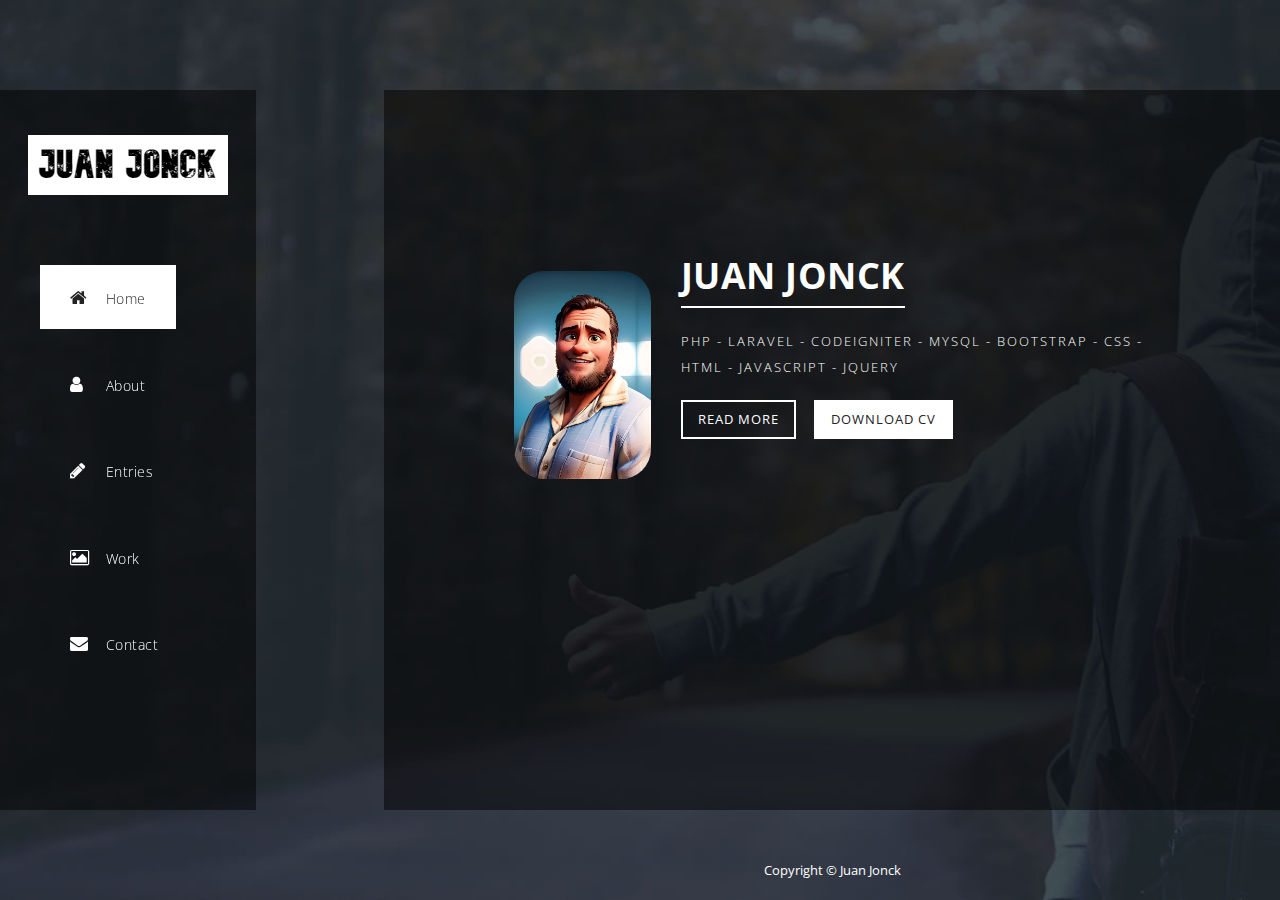
==== index.html @ e5ec285e "updated .php file to .html for the index page" ====
<!DOCTYPE html>
<html>
    <head>
        <meta charset="utf-8">
        <meta http-equiv="X-UA-Compatible" content="IE=edge,chrome=1">
        <title>Juan Jonck - Portfolio</title>
        <meta name="description" content="">
        <meta name="viewport" content="width=device-width, initial-scale=1">
        <link rel="apple-touch-icon" href="apple-touch-icon.png">

        <link rel="stylesheet" href="css/bootstrap.min.css">
        <link rel="stylesheet" href="css/bootstrap-theme.min.css">
        <link rel="stylesheet" href="css/fontAwesome.css">
        <link rel="stylesheet" href="css/light-box.css">
        <link rel="stylesheet" href="css/templatemo-main.css">
        <link href="https://fonts.googleapis.com/css?family=Open+Sans:300,400,600,700,800" rel="stylesheet">
        <script src="js/vendor/modernizr-2.8.3-respond-1.4.2.min.js"></script>
    </head>
    <body>
    
        <div class="sequence">
            <div class="seq-preloader">
                <svg width="39" height="16" viewBox="0 0 39 16" xmlns="http://www.w3.org/2000/svg" class="seq-preload-indicator"><g fill="#F96D38"><path class="seq-preload-circle seq-preload-circle-1" d="M3.999 12.012c2.209 0 3.999-1.791 3.999-3.999s-1.79-3.999-3.999-3.999-3.999 1.791-3.999 3.999 1.79 3.999 3.999 3.999z"/><path class="seq-preload-circle seq-preload-circle-2" d="M15.996 13.468c3.018 0 5.465-2.447 5.465-5.466 0-3.018-2.447-5.465-5.465-5.465-3.019 0-5.466 2.447-5.466 5.465 0 3.019 2.447 5.466 5.466 5.466z"/><path class="seq-preload-circle seq-preload-circle-3" d="M31.322 15.334c4.049 0 7.332-3.282 7.332-7.332 0-4.049-3.282-7.332-7.332-7.332s-7.332 3.283-7.332 7.332c0 4.05 3.283 7.332 7.332 7.332z"/></g></svg>
            </div>
        </div>
        <nav>
            <div class="logo">
                <img src="img/logo.png" alt="">
            </div>
            <div class="mini-logo">
                <img src="img/mini_logo.png" alt="">
            </div>
            <ul>
                <li><a href="#1"><i class="fa fa-home"></i> <em>Home</em></a></li>
                <li><a href="#2"><i class="fa fa-user"></i> <em>About</em></a></li>
                <li><a href="#3"><i class="fa fa-pencil"></i> <em>Entries</em></a></li>
                <li><a href="#4"><i class="fa fa-image"></i> <em>Work</em></a></li>
                <li><a href="#5"><i class="fa fa-envelope"></i> <em>Contact</em></a></li>
            </ul>
        </nav>
        
        <div class="slides">
            <div class="slide" id="1">
                <div class="content first-content">
                    <div class="container-fluid">
                        <div class="col-md-3">
                            <div class="author-image"><img src="img/author_image.png" alt=""></div>
                        </div>
                        <div class="col-md-9">
                            <h2>Juan Jonck</h2>
                            <p>
                                PHP - Laravel - CodeIgniter - MySQL - Bootstrap - CSS - HTML - JavaScript - jQuery
                            </p>
                            <div class="main-btn"><a href="#2">Read More</a></div>
                            <div class="cv-btn"><a href="#" target="_blank">Download CV</a></div>
                        </div>
                    </div>
                </div>
            </div>

            <div class="slide" id="2">
                <div class="content second-content">
                    <div class="container-fluid">
                        <div class="col-md-6">
                            <div class="left-content">
                                <h2>About Me</h2>
                                <p>I am a seasoned full-stack PHP developer based in the picturesque city of Cape Town, South Africa. </p>
                                <p>Proficient in PHP, with hands-on experience in Laravel and CodeIgniter frameworks, I specialize in crafting dynamic web solutions. My skill set extends to HTML, CSS, Bootstrap, and the dynamic duo of JavaScript and jQuery.</p>
                                <p>Beyond the digital realm, I find joy in various hobbies.
                                Online gaming is not just a pastime but a passion, where I immerse myself in virtual worlds.
                                Fishing provides a serene escape, allowing me to connect with nature and relish the tranquility it offers.
                                Additionally, I have a flair for culinary creativity and enjoy experimenting with diverse ingredients to whip up delicious dishes.
                                Combining technical expertise with a diverse set of interests, I am dedicated to bringing innovation and quality to every web development project.</p>
                            </div>
                        </div>
                        <div class="col-md-6">
                            <div class="right-image">
                                <img src="img/about_image.jpg" alt="">
                            </div>
                        </div>
                    </div>
                </div>
            </div>

            <div class="slide" id="3">
                <div class="content third-content">
                    <div class="container-fluid">
                        <div class="col-md-12">
                            <div class="row">
                                <div class="first-section">
                                    <div class="container-fluid">
                                        <div class="row">
                                            <div class="col-md-6">
                                                <div class="left-content">
                                                    <h2>PHP: A Time-Tested Titan in the World of Programming Languages</h2>
                                                    <p>In the ever-evolving landscape of programming languages, some stalwarts continue to stand the test of time. PHP, originally designed for web development, has consistently proven its versatility, reliability, and efficiency. Despite the emergence of new languages, PHP remains a formidable choice for developers worldwide.</p>
                                                    <div class="main-btn"><a href="#4">Continue Reading</a></div>
                                                </div>
                                            </div>
                                            <div class="col-md-6">
                                                <div class="right-image">
                                                    <img src="img/first_service.jpg" alt="first service">
                                                </div>
                                            </div>
                                        </div>
                                    </div>
                                </div>
                                <div class="second-section">
                                    <div class="container-fluid">
                                        <div class="row">
                                            <div class="col-md-6">
                                                <div class="left-image">
                                                    <img src="img/second_service.jpg" alt="second service">
                                                </div>
                                            </div>
                                            <div class="col-md-6">
                                                <div class="right-content">
                                                    <h2>The Power of Custom Web Development: Tailoring Your Digital Presence for Success</h2>
                                                    <p>In the dynamic and competitive online landscape, having a unique and engaging web presence is crucial for businesses and individuals alike. While template and theme-based solutions offer a quick start, custom web development emerges as the superior choice for those aiming for unparalleled functionality, aesthetics, and brand identity.</p>
                                                    <div class="main-btn"><a href="#4">Continue Reading</a></div>
                                                </div>
                                            </div>
                                        </div>
                                    </div>
                                </div>
                            </div>
                        </div>
                    </div>
                </div>
            </div>

            <div class="slide" id="4">
                <div class="content fourth-content">
                    <div class="container-fluid">
                        <div class="row">
                            <div class="col-md-4 col-sm-6">
                                <div class="item">
                                    <div class="thumb">
                                        <a href="img/first_big_item.jpg" data-lightbox="image-1"><div class="hover-effect">
                                            <div class="hover-content">
                                                <h2>Number One</h2>
                                                <p>Quisque sit amet lacus in diam pretium faucibus. Cras vel justo lorem.</p>
                                            </div>
                                        </div></a>
                                        <div class="image">
                                            <img src="img/first_item.jpg">
                                        </div>
                                    </div>
                                </div>
                            </div>
                            <div class="col-md-4 col-sm-6">
                                <div class="item">
                                    <div class="thumb">
                                        <a href="img/second_big_item.jpg" data-lightbox="image-1"><div class="hover-effect">
                                            <div class="hover-content">
                                                <h2>Number Two</h2>
                                                <p>Donec eget dictum tellus. Curabitur a interdum diam. Nulla vestibulum porttitor porta.</p>
                                            </div>
                                        </div></a>
                                        <div class="image">
                                            <img src="img/second_item.jpg">
                                        </div>
                                    </div>
                                </div>
                            </div>
                            <div class="col-md-4 col-sm-6">
                                <div class="item">
                                    <div class="thumb">
                                        <a href="img/third_big_item.jpg" data-lightbox="image-1"><div class="hover-effect">
                                            <div class="hover-content">
                                                <h2>Number Three</h2>
                                                <p>Cras varius dolor et augue fringilla, eu commodo sapien iaculis.</p>
                                            </div>
                                        </div></a>
                                        <div class="image">
                                            <img src="img/third_item.jpg">
                                        </div>
                                    </div>
                                </div>
                            </div>
                            <div class="col-md-4 col-sm-6">
                                <div class="item">
                                    <div class="thumb">
                                        <a href="img/fourth_big_item.jpg" data-lightbox="image-1"><div class="hover-effect">
                                            <div class="hover-content">
                                                <h2>Number Four</h2>
                                                <p>Vestibulum augue ex, finibus sit amet nisi id, maximus ultrices ipsum.</p>
                                            </div>
                                        </div></a>
                                        <div class="image">
                                            <img src="img/fourth_item.jpg">
                                        </div>
                                    </div>
                                </div>
                            </div>
                            <div class="col-md-4 col-sm-6">
                                <div class="item">
                                    <div class="thumb">
                                        <a href="img/fifth_big_item.jpg" data-lightbox="image-1"><div class="hover-effect">
                                            <div class="hover-content">
                                                <h2>Fifth Item</h2>
                                                <p>Donec commodo, ex nec rutrum venenatis, nisi nisl malesuada magna.</p>
                                            </div>
                                        </div></a>
                                        <div class="image">
                                            <img src="img/fifth_item.jpg">
                                        </div>
                                    </div>
                                </div>
                            </div>
                            <div class="col-md-4 col-sm-6">
                                <div class="item">
                                    <div class="thumb">
                                        <a href="img/sixth_big_item.jpg" data-lightbox="image-1"><div class="hover-effect">
                                            <div class="hover-content">
                                                <h2>Sixth Item</h2>
                                                <p>Maecenas dapibus neque sed nisl consectetur, id semper nisi egestas.</p>
                                            </div>
                                        </div></a>
                                        <div class="image">
                                            <img src="img/sixth_item.jpg">
                                        </div>
                                    </div>
                                </div>
                            </div>
                            <div class="col-md-4 col-sm-6">
                                <div class="item">
                                    <div class="thumb">
                                        <a href="img/seventh_big_item.jpg" data-lightbox="image-1"><div class="hover-effect">
                                            <div class="hover-content">
                                                <h2>Number Seven</h2>
                                                <p>Etiam aliquet, est id varius fringilla, eros libero pellentesque lectus.</p>
                                            </div>
                                        </div></a>
                                        <div class="image">
                                            <img src="img/seventh_item.jpg">
                                        </div>
                                    </div>
                                </div>
                            </div>
                            <div class="col-md-4 col-sm-6">
                                <div class="item">
                                    <div class="thumb">
                                        <a href="img/eight_big_item.jpg" data-lightbox="image-1"><div class="hover-effect">
                                            <div class="hover-content">
                                                <h2>Number Eight</h2>
                                                <p>Vestibulum augue ex, finibus sit amet nisi id, maximus ultrices ipsum.</p>
                                            </div>
                                        </div></a>
                                        <div class="image">
                                            <img src="img/eight_item.jpg">
                                        </div>
                                    </div>
                                </div>
                            </div>
                            <div class="col-md-4 col-sm-6">
                                <div class="item">
                                    <div class="thumb">
                                        <a href="img/ninth_big_item.jpg" data-lightbox="image-1"><div class="hover-effect">
                                            <div class="hover-content">
                                                <h2>Number Nine</h2>
                                                <p>Orci varius natoque penatibus et magnis dis parturient montes.</p>
                                            </div>
                                        </div></a>
                                        <div class="image">
                                            <img src="img/ninth_item.jpg">
                                        </div>
                                    </div>
                                </div>
                            </div>
                            <div class="col-md-4 col-sm-6">
                                <div class="item">
                                    <div class="thumb">
                                        <a href="img/fifth_big_item.jpg" data-lightbox="image-1"><div class="hover-effect">
                                            <div class="hover-content">
                                                <h2>Number Ten</h2>
                                                <p>Vestibulum augue ex, finibus sit amet nisi id, maximus ultrices ipsum.</p>
                                            </div>
                                        </div></a>
                                        <div class="image">
                                            <img src="img/fifth_item.jpg">
                                        </div>
                                    </div>
                                </div>
                            </div>
                            <div class="col-md-4 col-sm-6">
                                <div class="item">
                                    <div class="thumb">
                                        <a href="img/first_big_item.jpg" data-lightbox="image-1"><div class="hover-effect">
                                            <div class="hover-content">
                                                <h2>Eleventh Item</h2>
                                                <p>Cras varius dolor et augue fringilla, eu commodo sapien iaculis.</p>
                                            </div>
                                        </div></a>
                                        <div class="image">
                                            <img src="img/first_item.jpg">
                                        </div>
                                    </div>
                                </div>
                            </div>
                            <div class="col-md-4 col-sm-6">
                                <div class="item">
                                    <div class="thumb">
                                        <a href="img/second_big_item.jpg" data-lightbox="image-1"><div class="hover-effect">
                                            <div class="hover-content">
                                                <h2>Twelvth Item</h2>
                                                <p>Etiam tincidunt magna ex, sit amet lobortis felis bibendum id.</p>
                                            </div>
                                        </div></a>
                                        <div class="image">
                                            <img src="img/second_item.jpg">
                                        </div>
                                    </div>
                                </div>
                            </div>
                        </div>
                    </div>
                </div>
            </div>

            <div class="slide" id="5">
                <div class="content fifth-content">
                    <div class="container-fluid">
                        <div class="col-md-12">
                            <form id="contact" action="" method="post">
                                <div class="row">
                                    <div class="col-md-12">
                                        <fieldset>
                                        <input name="name" type="text" class="form-control" id="name" placeholder="Your name..." required="">
                                        </fieldset>
                                    </div>
                                    <div class="col-md-12">
                                        <fieldset>
                                        <input name="email" type="email" class="form-control" id="email" placeholder="Your email..." required="">
                                        </fieldset>
                                    </div>
                                        <div class="col-md-12">
                                        <fieldset>
                                        <input name="subject" type="text" class="form-control" id="subject" placeholder="Subject..." required="">
                                        </fieldset>
                                    </div>
                                    <div class="col-md-12">
                                        <fieldset>
                                        <textarea name="message" rows="6" class="form-control" id="message" placeholder="Your message..." required=""></textarea>
                                        </fieldset>
                                    </div>
                                    <div class="col-md-12">
                                        <fieldset>
                                        <button type="submit" id="form-submit" class="btn">Send Now</button>
                                        </fieldset>
                                    </div>
                                </div>
                            </form>
                        </div>
                    </div>
                </div>
            </div>
        </div>

        <div class="footer">
            <div class="content">
                <p>Copyright &copy; <?php echo date('Y'); ?> Juan Jonck</p>
            </div>
        </div>

    
        <script src="//ajax.googleapis.com/ajax/libs/jquery/1.11.2/jquery.min.js"></script>
        <script>window.jQuery || document.write('<script src="js/vendor/jquery-1.11.2.min.js"><\/script>')</script>

        <script src="js/vendor/bootstrap.min.js"></script>
        
        <script src="js/datepicker.js"></script>
        <script src="js/plugins.js"></script>
        <script src="js/main.js"></script>

        <script src="http://ajax.googleapis.com/ajax/libs/jquery/1.10.2/jquery.min.js" type="text/javascript"></script>
        <script type="text/javascript">
            $(document).ready(function() {
                // navigation click actions 
                $('.scroll-link').on('click', function(event){
                    event.preventDefault();
                    var sectionID = $(this).attr("data-id");
                    scrollToID('#' + sectionID, 750);
                });
                // scroll to top action
                $('.scroll-top').on('click', function(event) {
                    event.preventDefault();
                    $('html, body').animate({scrollTop:0}, 'slow');         
                });
                // mobile nav toggle
                $('#nav-toggle').on('click', function (event) {
                    event.preventDefault();
                    $('#main-nav').toggleClass("open");
                });
            });
            // scroll function
            function scrollToID(id, speed){
                var offSet = 0;
                var targetOffset = $(id).offset().top - offSet;
                var mainNav = $('#main-nav');
                $('html,body').animate({scrollTop:targetOffset}, speed);
                if (mainNav.hasClass("open")) {
                    mainNav.css("height", "1px").removeClass("in").addClass("collapse");
                    mainNav.removeClass("open");
                }
            }
            if (typeof console === "undefined") {
                console = {
                    log: function() { }
                };
            }
        </script>
    </body>
</html>
---- css/light-box.css ----
/* LIGHT BOX */

body:after {
  content: url(../img/close.png) url(../img/loading.gif) url(../img/prev.png) url(../img/next.png);
  display: none;
}

body.lb-disable-scrolling {
  overflow: hidden;
}

.lightboxOverlay {
  position: absolute;
  top: 0;
  left: 0;
  z-index: 99999;
  background-color: black;
  filter: progid:DXImageTransform.Microsoft.Alpha(Opacity=80);
  opacity: 0.8;
  display: none;
}

.lightbox {
  position: absolute;
  margin-top: 0%;
  left: 0;
  width: 100%;
  z-index: 100000;
  text-align: center;
  line-height: 0;
  font-weight: normal;
}

.lightbox .lb-image {
  display: block;
  height: auto;
  max-width: inherit;
  max-height: none;
  border-radius: 5px;

  /* Image border */
  border: 10px solid white;
}

.lightbox a img {
  border: none;
}

.lb-outerContainer {
  position: relative;
  *zoom: 1;
  width: 250px;
  height: 250px;
  margin: 0 auto;
  border-radius: 4px;

  /* Background color behind image.
     This is visible during transitions. */
  background-color: white;
}

.lb-outerContainer:after {
  content: "";
  display: table;
  clear: both;
}

.lb-loader {
  position: absolute;
  top: 43%;
  left: 0;
  height: 25%;
  width: 100%;
  text-align: center;
  line-height: 0;
}

.lb-cancel {
  display: block;
  width: 32px;
  height: 32px;
  margin: 0 auto;
  background: url(../img/loading.gif) no-repeat;
}

.lb-nav {
  position: absolute;
  top: 0;
  left: 0;
  height: 100%;
  width: 100%;
  z-index: 10;
}

.lb-container > .nav {
  left: 0;
}

.lb-nav a {
  outline: none;
  background-image: url('[data-uri]');
}

.lb-prev, .lb-next {
  height: 100%;
  cursor: pointer;
  display: block;
}

.lb-nav a.lb-prev {
  width: 34%;
  left: 0;
  float: left;
  background: url(../img/prev.png) left 48% no-repeat;
  filter: progid:DXImageTransform.Microsoft.Alpha(Opacity=0);
  opacity: 0;
  -webkit-transition: opacity 0.6s;
  -moz-transition: opacity 0.6s;
  -o-transition: opacity 0.6s;
  transition: opacity 0.6s;
}

.lb-nav a.lb-prev:hover {
  filter: progid:DXImageTransform.Microsoft.Alpha(Opacity=100);
  opacity: 1;
}

.lb-nav a.lb-next {
  width: 64%;
  right: 0;
  float: right;
  background: url(../img/next.png) right 48% no-repeat;
  filter: progid:DXImageTransform.Microsoft.Alpha(Opacity=0);
  opacity: 0;
  -webkit-transition: opacity 0.6s;
  -moz-transition: opacity 0.6s;
  -o-transition: opacity 0.6s;
  transition: opacity 0.6s;
}

.lb-nav a.lb-next:hover {
  filter: progid:DXImageTransform.Microsoft.Alpha(Opacity=100);
  opacity: 1;
}

.lb-dataContainer {
  margin: 0 auto;
  padding-top: 5px;
  *zoom: 1;
  width: 100%;
  -moz-border-radius-bottomleft: 4px;
  -webkit-border-bottom-left-radius: 4px;
  border-bottom-left-radius: 4px;
  -moz-border-radius-bottomright: 4px;
  -webkit-border-bottom-right-radius: 4px;
  border-bottom-right-radius: 4px;
}

.lb-dataContainer:after {
  content: "";
  display: table;
  clear: both;
}

.lb-data {
  padding: 0 4px;
  color: #ccc;
}

.lb-data .lb-details {
  width: 85%;
  float: left;
  text-align: left;
  line-height: 1.1em;
}

.lb-data .lb-caption {
  font-size: 13px;
  font-weight: bold;
  line-height: 1em;
}

.lb-data .lb-caption a {
  color: #4ae;
}

.lb-data .lb-number {
  margin-top: 15px;
  display: block;
  clear: left;
  padding-bottom: 1em;
  font-size: 13px;
  color: #999999;
}

.lb-data .lb-close {
  display: block;
  float: right;
  width: 30px;
  height: 30px;
  background: url(../img/close.png) top right no-repeat;
  text-align: right;
  outline: none;
  filter: progid:DXImageTransform.Microsoft.Alpha(Opacity=70);
  opacity: 0.7;
  -webkit-transition: opacity 0.2s;
  -moz-transition: opacity 0.2s;
  -o-transition: opacity 0.2s;
  transition: opacity 0.2s;
}

.lb-data .lb-close:hover {
  cursor: pointer;
  filter: progid:DXImageTransform.Microsoft.Alpha(Opacity=100);
  opacity: 1;
}
---- css/templatemo-main.css ----
/* 

Moonlight Template 

http://www.templatemo.com/tm-512-moonlight

*/

@keyframes seq-preloader {
  50% {
    opacity: 1;
  }
  
  100% {
    opacity: 0;
  }
}

.seq-preloader {
  background: white;
  visibility: visible;
  opacity: 1;
  position: absolute;
  z-index: 9999;
  height: 100%;
  width: 100%;
  top: 0;
  left: 0;
  right: 0;
  bottom: 0;
}

.seq-preloader.seq-preloaded {
  opacity: 0;
  visibility: hidden;
  transition: visibility 0s .5s, opacity .5s;
}

.seq-preload-indicator {
  overflow: visible;
  position: relative;
  top: 50%;
  left: 50%;
  transform: translate(-50%, -50%);
}

.seq-preload-circle {
  display: inline-block;
  height: 12px;
  width: 12px;
  fill: #7a7a7a;
  opacity: 0;
  animation: seq-preloader 1.25s infinite;
}

.seq-preload-circle-2 {
  animation-delay: .15s;
}

.seq-preload-circle-3 {
  animation-delay: .3s;
}

.seq-preload-indicator-fallback {
  width: 42px;
  overflow: visible;
}

.seq-preload-indicator-fallback .seq-preload-circle {
  width: 8px;
  height:8px;
  background-color: #f4f4f4;
  border-radius: 100%;
  opacity: 1;
  display: inline-block;
  vertical-align: middle;
}

.seq-preload-indicator-fallback .seq-preload-circle-2 {
  margin-left: 3px;
  margin-right: 3px;
  width: 12px;
  height: 12px;
}

.seq-preload-indicator-fallback .seq-preload-circle-3 {
  width: 16px;
  height: 16px;
}


/* MAIN CSS */

@-webkit-keyframes fill {
  0% {
    width: 0%;
    height: 1px;
  }
  50% {
    width: 100%;
    height: 1px;
  }
  100% {
    width: 100%;
    height: 100%;
    background: #fff;
  }
}
@keyframes fill {
  0% {
    width: 0%;
    height: 1px;
  }
  50% {
    width: 100%;
    height: 1px;
  }
  100% {
    width: 100%;
    height: 100%;
    background: #fff;
  }
}
@-webkit-keyframes fillColour {
  0% {
    color: #fff;
  }
  50% {
    color: #fff;
  }
  100% {
    color: #333;
  }
}
@keyframes fillColour {
  0% {
    color: #fff;
  }
  50% {
    color: #fff;
  }
  100% {
    color: #333;
  }
}
* {
  margin: 0;
  padding: 0;
  -webkit-box-sizing: border-box;
  box-sizing: border-box;
  font-family: "Open Sans", sans-serif;
}

html {
	overflow: hidden;
}

body {
  overflow: hidden;
  font-size: 100%;
}

nav {
	top: 10vh;
	bottom: 10vh;
  	text-align: center;
  	background: rgba(0, 0, 0, 0.5);
  	position: fixed;
  	z-index: 100;
  	height: 80vh;
  	left: 0;
  	width: 20%;
  	font-weight: 300;
  	font-size: 1rem;
}

nav em {
	font-style: normal;
	margin-left: 5px;
	font-size: 14px;
}

nav ul li i {
	width: 25px;
}

nav ul li a {
	font-size: 18px;
}

nav .mini-logo {
	display: none;
}

nav .logo {
	margin-top: 45px;
	padding: 0px 20px;
}

nav .logo img {
	max-width: 100%;
	overflow-y: hidden;
}

nav ul {
	margin-top: 60px;
  	text-align: left;
  	margin-left: 40px;
  	list-style-type: none;
  	height: 48vh;
  	display: -webkit-box;
  	display: -ms-flexbox;
  	display: flex;
  	-webkit-box-orient: vertical;
  	-webkit-box-direction: normal;
    -ms-flex-direction: column;
    flex-direction: column;
  	-ms-flex-pack: distribute;
    justify-content: space-around;
}
nav ul li {
	margin: 25px 0px;
}
nav a, nav a:visited, nav a:active {
  color: #fff;
}
nav a {
	text-decoration: none!important;
	font-size: 14px;
	letter-spacing: 0.5px;
  	-webkit-transition: color 2s, background 1s;
  	transition: color 2s, background 1s;
  	padding: 20px 30px;
  	position: relative;
  	z-index: 0;
}
nav a.active {
  background-color: #fff;
  color: #232323;
}
nav a::before {
  content: "";
  position: absolute;
  height: 0%;
  width: 0%;
  bottom: 0;
  left: 0;
  opacity: 1;
  z-index: -1;
}
nav a:hover {
	text-decoration: none;
  -webkit-animation: fillColour 0.7s forwards ease-in-out;
          animation: fillColour 0.7s forwards ease-in-out;
}
nav a:hover::before {
  -webkit-animation: fill 0.7s forwards ease-in-out;
          animation: fill 0.7s forwards ease-in-out;
  opacity: 1;
}

.slides {
  width: 500vw;
  height: 100vh;
  -webkit-transition: -webkit-transform 0.8s ease;
  transition: -webkit-transform 0.8s ease;
  transition: transform 0.8s ease;
  transition: transform 0.8s ease, -webkit-transform 0.8s ease;
}
.slides .slide {
  height: 100vh;
  width: 100vw;
  float: left;
  text-align: center;
  background-size: cover;
}
.slides .slide .content {
  overflow-y: scroll;
  position: relative;
  width: 70%;
  height: 80%;
  left: 30%;
  top: 10%;
  bottom: 10%;
  background: rgba(0, 0, 0, 0.5);
}
.content::-webkit-scrollbar {
  width: 5px;
  height: 8px;
  background-color: rgba(0, 0, 0, 0.5);
}
/* Add a thumb */
.content::-webkit-scrollbar-thumb {
    background: rgba(250, 250, 250, 0.5);
}

.slides .slide:nth-child(1) {
  background-image: url(../img/first_bg.jpg);
}
.slides .slide:nth-child(2) {
  background-image: url(../img/second_bg.jpg);
}
.slides .slide:nth-child(3) {
  background-image: url(../img/third_bg.jpg);
}
.slides .slide:nth-child(4) {
  background-image: url(../img/fourth_bg.jpg);
 }
.slides .slide:nth-child(5) {
  background-image: url(../img/fifth_bg.jpg);
}
.slides .slide img {
  width: 100%;
}


.main-btn a:hover {
	background-color: #fff;
	color: #232323!important;
}


.first-content {
	padding: 100px;
	text-align: left;
	padding-top: 13%;
}

.first-content .author-image img {
	margin-top: 15px;
	border-radius: 30px;
	max-width: 100%;
	overflow: hidden;
	float: left;
	margin-right: 35px;
}

.first-content h2 {
	font-size: 36px;
	text-transform: uppercase;
	font-weight: 700;
	color: #fff;
	letter-spacing: 0.5px;
	border-bottom: 2px solid #fff;
	display: inline-block;
	padding-bottom: 10px;
	margin-bottom: 20px;
	margin-top: 0px;
}

.first-content p {
	color: #fff;
	font-size: 13px;
	text-transform: uppercase;
	font-weight: 300;
	letter-spacing: 2px;
	line-height: 26px;
	margin-bottom: 20px;
}

.first-content em {
	font-style: normal;
	font-weight: 600;
}

.first-content .main-btn {
	display: inline-block;
	margin-right: 15px;
}

.first-content .main-btn a {
	display: inline-block;
	border: 2px solid #fff;
	padding: 8px 15px;
	font-size: 13px;
	text-transform: uppercase;
	letter-spacing: 1px;
	color: #fff;
	text-decoration: none;
	transition: all 0.5s;
	transition: all 0.5s;
}

.first-content .cv-btn {
	display: inline-block;
}

.first-content .cv-btn a {
	display: inline-block;
	background-color: #fff;
	border: 2px solid #fff;
	padding: 8px 15px;
	font-size: 13px;
	text-transform: uppercase;
	letter-spacing: 1px;
	color: #232323;
	text-decoration: none;
	transition: all 0.5s;
}

.first-content .cv-btn a:hover {
	color: #fff;
	background-color: transparent;
}


.second-content .container-fluid {
	padding-right: 0px;
	padding-left: 0px;
}

.second-content .container-fluid .col-md-6 {
	padding-right: 0px;
	padding-left: 0px;
}

.second-content .right-image img {
	max-width: 100%;
	min-width: 100%;
	overflow: hidden;
	float: right;
}

.second-content .left-content {
	padding: 60px;
	text-align: left;
}

.second-content h2 {
	font-size: 36px;
	text-transform: uppercase;
	font-weight: 700;
	color: #fff;
	letter-spacing: 0.5px;
	border-bottom: 2px solid #fff;
	display: inline-block;
	padding-bottom: 10px;
	margin-bottom: 20px;
	margin-top: 0px;
}

.second-content p {
	font-size: 13px;
	color: #fff;
	letter-spacing: 0.5px;
	font-weight: 300;
	line-height: 24px;
	margin-bottom: 30px;
}

.second-content a {
	color: #fff;
	text-decoration: underline;
}

.second-content .main-btn a {
	display: inline-block;
	border: 2px solid #fff;
	padding: 8px 15px;
	font-size: 13px;
	text-transform: uppercase;
	letter-spacing: 1px;
	color: #fff;
	text-decoration: none;
	transition: all 0.5s;
}


.third-content {
	text-align: left;
	padding: 30px;
}

.third-content .container-fluid {
	padding-right: 7.5px;
	padding-left: 7.5px;
}

.third-content .first-section .left-content {
	margin-right: 15px;
	margin-top: 12px;
}

.third-content .first-section .right-image {
	margin-left: 15px;
}

.third-content .second-section {
	margin-top: 30px;
}

.third-content .second-section .right-content {
	margin-left: 15px;
	margin-top: 12px;
}

.third-content .second-section .left-image {
	margin-right: 15px;
}

.third-content h2 {
	font-size: 24px;
	text-transform: uppercase;
	font-weight: 700;
	color: #fff;
	letter-spacing: 0.5px;
	border-bottom: 2px solid #fff;
	display: inline-block;
	padding-bottom: 10px;
	margin-bottom: 20px;
	margin-top: 0px;
}

.third-content p {
	font-size: 13px;
	color: #fff;
	letter-spacing: 0.5px;
	font-weight: 300;
	line-height: 24px;
	margin-bottom: 20px;
}

.third-content .main-btn a {
	display: inline-block;
	border: 2px solid #fff;
	padding: 8px 15px;
	font-size: 13px;
	text-transform: uppercase;
	letter-spacing: 1px;
	color: #fff;
	text-decoration: none;
	transition: all 0.5s;
}

.third-content .col-md-6 {
	margin: 0px;
	padding: 0px;
}


.fourth-content {
	padding: 5px;
}

.fourth-content .container-fluid {
	padding-right: 15px;
	padding-left: 15px;
}

.fourth-content .container-fluid .col-md-4 {
	padding-right: 0px;
	padding-left: 0px;
}

.fourth-content .item {
	margin: 10px;
}

.fourth-content .item img {
	max-width: 100%;
	overflow: hidden;
}

.fourth-content .item .thumb {
	position: relative;
}

.fourth-content .item .hover-effect {
	text-align: left;
	position: absolute;
	color: #fff;
	background-color: rgba(0,0,0,0.95);
	bottom: 0;
	top: 0;
	left: 0;
	right: 0;
	opacity: 0;
	visibility: hidden;
	transition: all 0.8s;
}

.fourth-content .item:hover .hover-effect {
	opacity: 1;
	visibility: visible;
}

.fourth-content .item .hover-effect .hover-content {
	transform: translateY(-50%);
    position: absolute;
    text-align: left;
    width: 100%;
    top: 50%;
    left: 0;
    padding: 30px;
}

.fourth-content .item .hover-effect h2 {
	font-size: 18px;
	text-transform: uppercase;
	font-weight: 700;
	color: #fff;
	letter-spacing: 0.5px;
	border-bottom: 1px solid #fff;
	display: inline-block;
	padding-bottom: 10px;
	margin-bottom: 10px;
	margin-top: 0px;
}

.fourth-content .item .hover-effect p {
	font-size: 13px;
	text-transform: uppercase;
	letter-spacing: 0.5px;
	line-height: 22px;
	padding-bottom: 0px;
	margin-bottom: 0px;
}



.fifth-content .container-fluid {
	padding-left: 0px;
	padding-right: 0px;
}

.fifth-content .container-fluid .col-md-6 {
	padding-left: 0px;
	padding-right: 0px;
}

.fifth-content #map {
	padding: 50px 0px 50px 50px;
}

.fifth-content #contact {
	padding: 50px 50px 50px 50px;
}

.fifth-content input {
  border-radius: 0px;
  padding-left: 15px;
  font-size: 13px;
  font-weight: 300;
  color: #fff;
  background-color: rgba(250, 250, 250, 0.15);
  outline: none;
  border: none;
  box-shadow: none;
  line-height: 40px;
  height: 40px;
  width: 100%;
  margin-bottom: 25px;
}

.fifth-content textarea {
  border-radius: 0px;
  padding-left: 15px;
  padding-top: 10px;
  font-size: 13px;
  font-weight: 300;
  color: #fff;
  background-color: rgba(250, 250, 250, 0.15);
  outline: none;
  border: none;
  box-shadow: none;
  height: 165px;
  max-height: 220px;
  width: 100%;
  max-width: 100%;
  margin-bottom: 25px;
}

.fifth-content button {
	max-width: 100%;
	width: 100%;
    display: inline-block;
	border: 2px solid #fff;
	padding: 8px 15px;
	font-size: 13px;
	text-transform: uppercase;
	letter-spacing: 1px;
	color: #fff;
	text-decoration: none;
	background-color: transparent;
	border-radius: 0px;
	transition: all 0.5s;
}

.fifth-content button:hover {
	color: #232323;
	background-color: #fff;
}

.footer .content {
	left: 30%;
	width: 70%;
	max-width: 70%;
	position: absolute;
	bottom: 0;
	right: 0;
	display: inline-block;
}

.footer .content p {
	text-align: center;
	font-size: 13px;
	color: #fff;
	margin-bottom: 20px;
}

.footer .content p a {
	color: #aaa;
	text-decoration: none;
}



/* REPONSIVE */

@media (max-width: 991px) {

	nav ul {
  		margin-left: 25px;
  	}

	.first-content {
		text-align: center;
		padding: 50px;
	}

	.first-content .author-image img {
		max-width: 195px;
		float: none;
		margin-right: 0px;
		margin-bottom: 30px;
	}

	.third-content .first-section {
		border-bottom: 1px solid rgba(250,250,250,0.3);
		padding-bottom: 45px;
		margin-bottom: 45px;
	}

	.third-content .first-section .left-content {
		margin-right: 0px;
		margin-bottom: 30px;
	}

	.third-content .first-section .right-image {
		margin-left: 0px;
	}

	.third-content .second-section .right-content {
		margin-left: 0px;
		margin-top: 30px;
	}


	.third-content .second-section .left-image {
		margin-right: 0px;
	}

	.fifth-content #map {
		padding: 30px 30px 30px 30px;
	}

	.fifth-content #contact {
		padding: 30px 30px 30px 30px;
	}

}

@media (max-width: 749px) {

	nav {
		width: 15vh;
	}

	nav .logo {
		display: none;
	}

	nav .mini-logo {
		margin-top: 60px;
		display: block;
	}

	nav ul {
		text-align: center;
		margin-left: 0px;
	}


	nav ul li em {
		display: none;
	}

	nav ul li i {
		width: 20px;
		height: 20px;
		line-height: 20px;
		text-align: center;
	}

	.first-content {
		padding: 30px 5px;
	}

	.first-content .main-btn {
		display: inline-block;
		margin-right: 0px;
		margin-bottom: 15px;
	}

	.second-content .left-content {
		padding: 30px;
		text-align: left;
	}

	.fourth-content .item .hover-effect h2 {
		font-size: 15px;
	}


	.fifth-content #map {
		padding: 15px 15px 15px 15px;
	}

	.fifth-content #contact {
		padding: 15px 15px 15px 15px;
	}

}

@media(max-width: 450px) {
	nav ul {
		margin-top: 30px;
	}
	nav ul li {
		margin: 10px 0px;
	}
	nav a {
	  	padding: 15px 20px;
	}
}
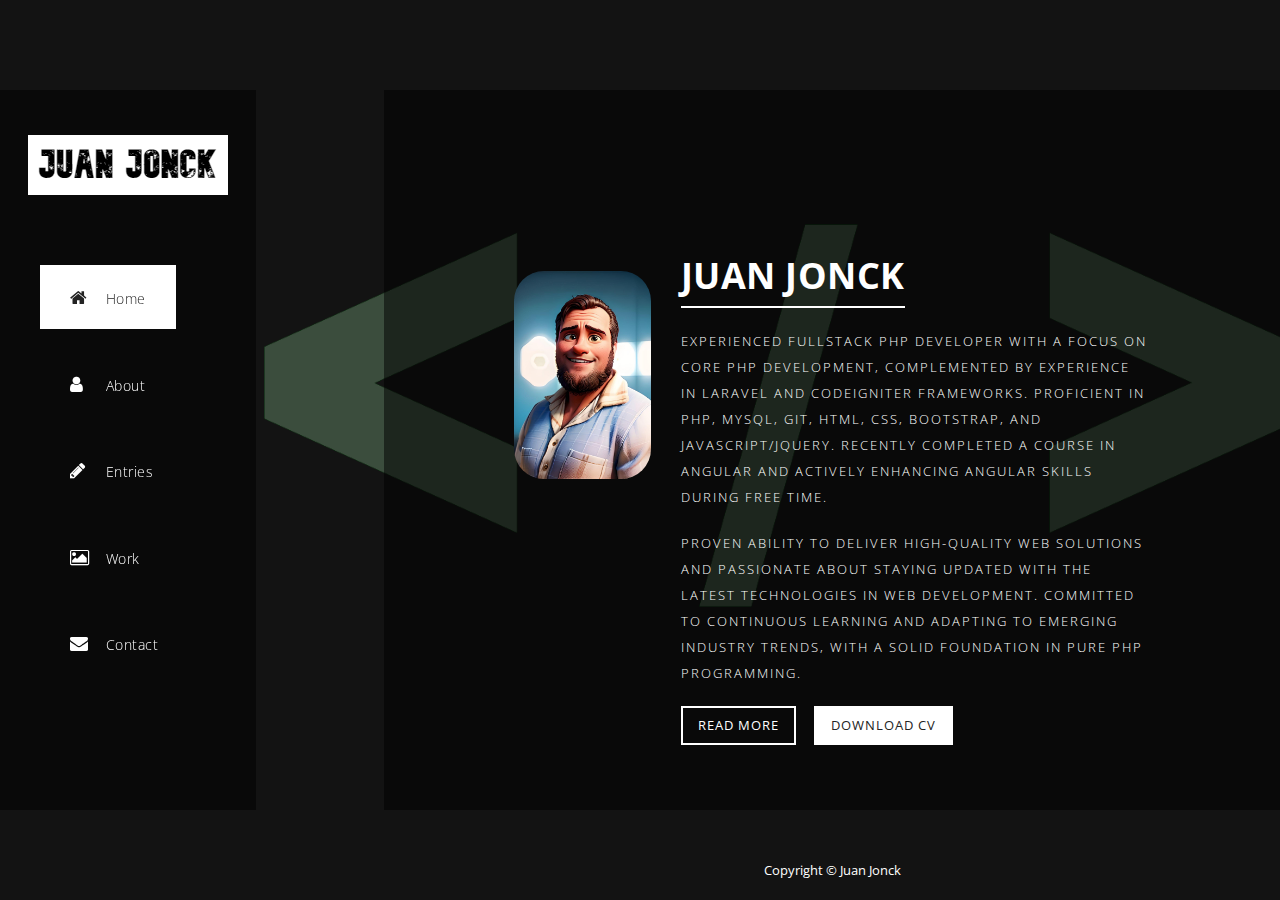
==== commit 5c3fc941: "updated content for home, about and entries" ====
--- a/index.html
+++ b/index.html
@@ -49,10 +49,20 @@
                         <div class="col-md-9">
                             <h2>Juan Jonck</h2>
                             <p>
-                                PHP - Laravel - CodeIgniter - MySQL - Bootstrap - CSS - HTML - JavaScript - jQuery
+                                Experienced Fullstack PHP Developer with a focus on core PHP
+                                development, complemented by experience in Laravel and CodeIgniter
+                                frameworks. Proficient in PHP, MySQL, GIT, HTML, CSS, Bootstrap, and
+                                JavaScript/jQuery. Recently completed a course in Angular and actively
+                                enhancing Angular skills during free time.
+                            </p>
+                            <p>
+                                Proven ability to deliver high-quality web solutions and passionate about
+                                staying updated with the latest technologies in web development.
+                                Committed to continuous learning and adapting to emerging industry
+                                trends, with a solid foundation in pure PHP programming.
                             </p>
                             <div class="main-btn"><a href="#2">Read More</a></div>
-                            <div class="cv-btn"><a href="#" target="_blank">Download CV</a></div>
+                            <div class="cv-btn"><a href="documents/Juan_Jonck_CV_2024_01_04.pdf" download>Download CV</a></div>
                         </div>
                     </div>
                 </div>
@@ -64,13 +74,17 @@
                         <div class="col-md-6">
                             <div class="left-content">
                                 <h2>About Me</h2>
-                                <p>I am a seasoned full-stack PHP developer based in the picturesque city of Cape Town, South Africa. </p>
-                                <p>Proficient in PHP, with hands-on experience in Laravel and CodeIgniter frameworks, I specialize in crafting dynamic web solutions. My skill set extends to HTML, CSS, Bootstrap, and the dynamic duo of JavaScript and jQuery.</p>
-                                <p>Beyond the digital realm, I find joy in various hobbies.
-                                Online gaming is not just a pastime but a passion, where I immerse myself in virtual worlds.
-                                Fishing provides a serene escape, allowing me to connect with nature and relish the tranquility it offers.
-                                Additionally, I have a flair for culinary creativity and enjoy experimenting with diverse ingredients to whip up delicious dishes.
-                                Combining technical expertise with a diverse set of interests, I am dedicated to bringing innovation and quality to every web development project.</p>
+                                <p>Hello! I'm a seasoned full-stack PHP developer from Cape Town, South Africa. My journey in software development began with a broad exploration during my studies, but it was the dynamic world of web development that stole my heart.</p>
+
+                                <p>Post-graduation, I dived into an internship and, over five years, worked my way up to becoming the head developer at the same company where I started. This transformative experience not only honed my technical skills but instilled a deep gratitude that fuels my dedication to delivering innovation in every web development project.</p>
+
+                                <p>Proficient in PHP, I specialize in Laravel and CodeIgniter frameworks, with additional skills in HTML, CSS, Bootstrap, and JavaScript/jQuery. Beyond coding, I bring a diverse set of interests, including a passion for online gaming and finding serenity in fishing. Additionally, I enjoy exploring culinary creativity, whipping up delicious dishes.</p>
+
+                                <p>In the digital realm, I've ventured into personal projects that push my boundaries and challenge me. These endeavors expand my skill set and explore the intersection of imagination and technology.</p>
+
+                                <p>Driven by a vivid imagination and a constant influx of ideas, I find joy in problem-solving. This curiosity and passion propel me to tackle challenges with enthusiasm and dedication.</p>
+
+                                <p>In essence, I'm not just a developer; I'm a creative technologist with a rich tapestry of experiences, a love for the digital realm, and an unyielding commitment to excellence.</p>
                             </div>
                         </div>
                         <div class="col-md-6">
@@ -93,8 +107,14 @@
                                             <div class="col-md-6">
                                                 <div class="left-content">
                                                     <h2>PHP: A Time-Tested Titan in the World of Programming Languages</h2>
-                                                    <p>In the ever-evolving landscape of programming languages, some stalwarts continue to stand the test of time. PHP, originally designed for web development, has consistently proven its versatility, reliability, and efficiency. Despite the emergence of new languages, PHP remains a formidable choice for developers worldwide.</p>
-                                                    <div class="main-btn"><a href="#4">Continue Reading</a></div>
+                                                    <p>PHP, born in 1994, has proven itself as a stalwart in programming languages, standing the test of time. Renowned for its simplicity, community support, and seamless integration with HTML, PHP has maintained enduring popularity in web development.</p>
+
+                                                    <p>The evolution of PHP, particularly with the introduction of PHP 7, brought significant performance enhancements, solidifying its role as a robust server-side scripting language. Its adaptability shines through in its seamless support for various databases like MySQL, PostgreSQL, and SQLite.</p>
+
+                                                    <p>Frameworks such as Laravel, Symfony, and CodeIgniter, developed by the PHP community, enhance code organization, scalability, and maintainability. Security is a priority, with built-in functions for data filtering and validation. Ongoing efforts within the PHP community address security vulnerabilities promptly.</p>
+
+                                                    <p>In a rapidly evolving digital landscape, PHP stands resilient, a time-tested titan for building dynamic and robust web applications. Its versatility and continuous growth make it a reliable choice for developers navigating the challenges of modern web development.</p>
+                                                    <!-- <div class="main-btn"><a href="#4">Continue Reading</a></div> -->
                                                 </div>
                                             </div>
                                             <div class="col-md-6">
@@ -116,8 +136,9 @@
                                             <div class="col-md-6">
                                                 <div class="right-content">
                                                     <h2>The Power of Custom Web Development: Tailoring Your Digital Presence for Success</h2>
-                                                    <p>In the dynamic and competitive online landscape, having a unique and engaging web presence is crucial for businesses and individuals alike. While template and theme-based solutions offer a quick start, custom web development emerges as the superior choice for those aiming for unparalleled functionality, aesthetics, and brand identity.</p>
-                                                    <div class="main-btn"><a href="#4">Continue Reading</a></div>
+                                                    <p>In the evolving digital landscape, a generic online presence falls short. Custom web development creates a distinctive digital identity, ensuring seamless user experiences and engagement. Beyond aesthetics, it delves into functionality and user interface intricacies, leaving a lasting impression on visitors. A tailor-made website adapts to the evolving needs of the business, ensuring scalability and long-term success.</p>
+                                                    <p>Investing in custom web development is like crafting a bespoke suit for your brand—precise, well-fitted, and designed to leave a lasting impression. In a digital era dominated by competition, the power of customization can be the key to unlocking unparalleled success.</p>
+                                                    <!-- <div class="main-btn"><a href="#4">Continue Reading</a></div> -->
                                                 </div>
                                             </div>
                                         </div>
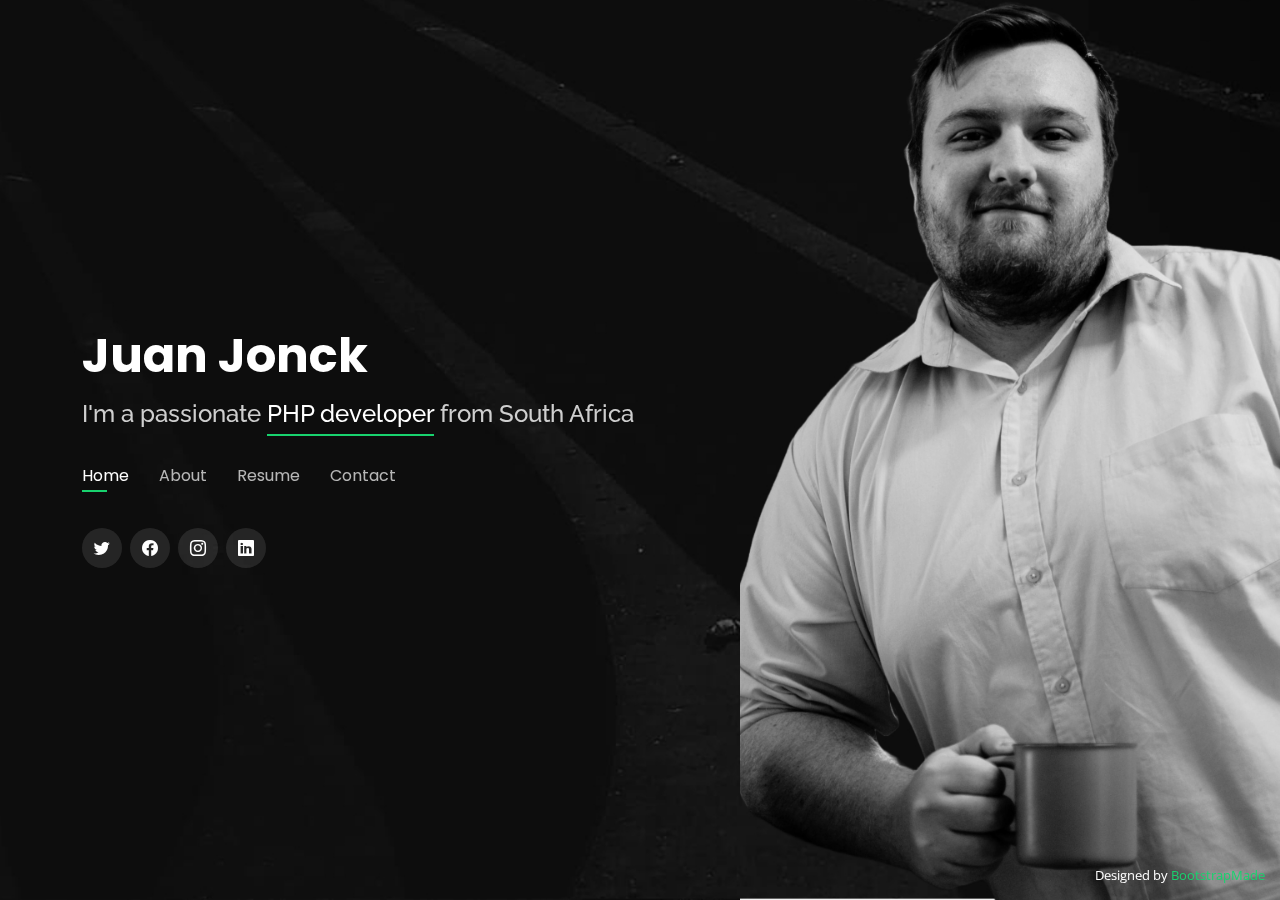
==== commit 10c96d13: "updated site with new layout and content" ====
--- a/index.html
+++ b/index.html
@@ -1,435 +1,628 @@
 <!DOCTYPE html>
-<html>
-    <head>
-        <meta charset="utf-8">
-        <meta http-equiv="X-UA-Compatible" content="IE=edge,chrome=1">
-        <title>Juan Jonck - Portfolio</title>
-        <meta name="description" content="">
-        <meta name="viewport" content="width=device-width, initial-scale=1">
-        <link rel="apple-touch-icon" href="apple-touch-icon.png">
-
-        <link rel="stylesheet" href="css/bootstrap.min.css">
-        <link rel="stylesheet" href="css/bootstrap-theme.min.css">
-        <link rel="stylesheet" href="css/fontAwesome.css">
-        <link rel="stylesheet" href="css/light-box.css">
-        <link rel="stylesheet" href="css/templatemo-main.css">
-        <link href="https://fonts.googleapis.com/css?family=Open+Sans:300,400,600,700,800" rel="stylesheet">
-        <script src="js/vendor/modernizr-2.8.3-respond-1.4.2.min.js"></script>
-    </head>
-    <body>
-    
-        <div class="sequence">
-            <div class="seq-preloader">
-                <svg width="39" height="16" viewBox="0 0 39 16" xmlns="http://www.w3.org/2000/svg" class="seq-preload-indicator"><g fill="#F96D38"><path class="seq-preload-circle seq-preload-circle-1" d="M3.999 12.012c2.209 0 3.999-1.791 3.999-3.999s-1.79-3.999-3.999-3.999-3.999 1.791-3.999 3.999 1.79 3.999 3.999 3.999z"/><path class="seq-preload-circle seq-preload-circle-2" d="M15.996 13.468c3.018 0 5.465-2.447 5.465-5.466 0-3.018-2.447-5.465-5.465-5.465-3.019 0-5.466 2.447-5.466 5.465 0 3.019 2.447 5.466 5.466 5.466z"/><path class="seq-preload-circle seq-preload-circle-3" d="M31.322 15.334c4.049 0 7.332-3.282 7.332-7.332 0-4.049-3.282-7.332-7.332-7.332s-7.332 3.283-7.332 7.332c0 4.05 3.283 7.332 7.332 7.332z"/></g></svg>
-            </div>
-        </div>
-        <nav>
-            <div class="logo">
-                <img src="img/logo.png" alt="">
-            </div>
-            <div class="mini-logo">
-                <img src="img/mini_logo.png" alt="">
-            </div>
+<html lang="en">
+
+<head>
+  <meta charset="utf-8">
+  <meta content="width=device-width, initial-scale=1.0" name="viewport">
+
+  <title>Juan Jonck</title>
+  <meta content="" name="description">
+  <meta content="" name="keywords">
+
+  <!-- Favicons -->
+  <link href="assets/img/favicon.png" rel="icon">
+  <link href="assets/img/apple-touch-icon.png" rel="apple-touch-icon">
+
+  <!-- Google Fonts -->
+  <link href="https://fonts.googleapis.com/css?family=Open+Sans:300,300i,400,400i,600,600i,700,700i|Raleway:300,300i,400,400i,500,500i,600,600i,700,700i|Poppins:300,300i,400,400i,500,500i,600,600i,700,700i" rel="stylesheet">
+
+  <!-- Vendor CSS Files -->
+  <link href="assets/vendor/bootstrap/css/bootstrap.min.css" rel="stylesheet">
+  <link href="assets/vendor/bootstrap-icons/bootstrap-icons.css" rel="stylesheet">
+  <link href="assets/vendor/boxicons/css/boxicons.min.css" rel="stylesheet">
+  <link href="assets/vendor/glightbox/css/glightbox.min.css" rel="stylesheet">
+  <link href="assets/vendor/remixicon/remixicon.css" rel="stylesheet">
+  <link href="assets/vendor/swiper/swiper-bundle.min.css" rel="stylesheet">
+
+  <!-- Main CSS File -->
+  <link href="assets/css/style.css" rel="stylesheet">
+</head>
+
+<body>
+
+  <!-- ======= Header ======= -->
+  <header id="header">
+    <div class="container">
+
+      <h1><a href="index.html">Juan Jonck</a></h1>
+      <!-- Uncomment below if you prefer to use an image logo -->
+      <!-- <a href="index.html" class="mr-auto"><img src="assets/img/logo.png" alt="" class="img-fluid"></a> -->
+      <h2>I'm a passionate <span>PHP developer</span> from South Africa</h2>
+
+      <nav id="navbar" class="navbar">
+        <ul>
+          <li><a class="nav-link active" href="#header">Home</a></li>
+          <li><a class="nav-link" href="#about">About</a></li>
+          <li><a class="nav-link" href="#resume">Resume</a></li>
+          <!-- <li><a class="nav-link" href="#portfolio">Portfolio</a></li> -->
+          <li><a class="nav-link" href="#contact">Contact</a></li>
+        </ul>
+        <i class="bi bi-list mobile-nav-toggle"></i>
+      </nav><!-- .navbar -->
+
+      <div class="social-links">
+        <a href="https://twitter.com/juan_jonck" target="_blank" class="twitter"><i class="bi bi-twitter"></i></a>
+        <a href="https://www.facebook.com/juan.jonck.7/" target="_blank" class="facebook"><i class="bi bi-facebook"></i></a>
+        <a href="https://www.instagram.com/juanjonck/" target="_blank" class="instagram"><i class="bi bi-instagram"></i></a>
+        <a href="https://www.linkedin.com/in/juan-jonck-17b42b142/" target="_blank" class="linkedin"><i class="bi bi-linkedin"></i></a>
+      </div>
+
+    </div>
+  </header><!-- End Header -->
+
+  <!-- ======= About Section ======= -->
+  <section id="about" class="about">
+
+    <!-- ======= About Me ======= -->
+    <div class="about-me container">
+
+      <div class="section-title">
+        <h2>About</h2>
+        <p>Learn more about me</p>
+      </div>
+
+      <div class="row">
+        <div class="col-lg-4" data-aos="fade-right">
+          <img src="assets/img/me.jpg" class="img-fluid" alt="">
+        </div>
+        <div class="col-lg-8 pt-4 pt-lg-0 content" data-aos="fade-left">
+          <h3>Full Stack PHP Developer</h3>
+          <p class="fst-italic">
+            Proven ability to deliver high-quality web solutions and passionate about staying updated with the latest technologies in web development. Committed to continuous learning and adapting to emerging industry trends, with a solid foundation in pure php programming.
+          </p>
+          <div class="row">
+            <div class="col-lg-6">
+              <ul>
+                <li><i class="bi bi-chevron-right"></i> <strong>Birthday:</strong> <span><a href="javascript:void(0);">10 June 1997</a></span></li>
+                <li><i class="bi bi-chevron-right"></i> <strong>Website:</strong> <span><a href="https://juanjonck.github.io/" target="_blank">https://juanjonck.github.io/</a></span></li>
+                <li><i class="bi bi-chevron-right"></i> <strong>Phone:</strong> <span><a href="tel:+27818301879" target="_blank">+27 81 830 1879</a></span></li>
+                <li><i class="bi bi-chevron-right"></i> <strong>City:</strong> <span><a href="javascript:void(0);">Cape Town, South Africa</a></span></li>
+              </ul>
+            </div>
+            <div class="col-lg-6">
+              <ul>
+                <li><i class="bi bi-chevron-right"></i> <strong>Age:</strong> <span><a href="javascript:void(0);">26</a></span></li>
+                <li><i class="bi bi-chevron-right"></i> <strong>Diploma(s):</strong> <span><a href="javascript:void(0);">Information Technology</a></span></li>
+                <li><i class="bi bi-chevron-right"></i> <strong>Email:</strong> <span><a href="mailto:juanjonck123@gmail.com" target="_blank">juanjonck123@gmail.com</a></span></li>
+                <li><i class="bi bi-chevron-right"></i> <strong>Freelance:</strong> <span><a href="javascript:void(0);">Available</a></span></li>
+              </ul>
+            </div>
+          </div>
+          <p>
+            Proficient in PHP, I specialize in Laravel and CodeIgniter frameworks, with additional skills in HTML, CSS, Bootstrap, and JavaScript/jQuery. Beyond coding, I bring a diverse set of interests, including a passion for online gaming and finding serenity in fishing. Additionally, I enjoy exploring culinary creativity, whipping up delicious dishes.
+          </p>
+        </div>
+      </div>
+
+    </div><!-- End About Me -->
+
+    <!-- ======= Counts ======= -->
+    <div class="counts container">
+
+      <div class="row">
+
+        <div class="col-lg-6 col-md-6">
+          <div class="count-box">
+            <i class="bi bi-emoji-smile"></i>
+            <span data-purecounter-start="0" data-purecounter-end="7" data-purecounter-duration="1" class="purecounter"></span>
+            <p>YEARS OF EXPERIENCE</p>
+          </div>
+        </div>
+
+        <div class="col-lg-6 col-md-6 mt-5 mt-md-0">
+          <div class="count-box">
+            <i class="bi bi-journal-richtext"></i>
+            <span data-purecounter-start="0" data-purecounter-end="87" data-purecounter-duration="1" class="purecounter"></span>
+            <p>PROJECTS WORKED ON</p>
+          </div>
+        </div>
+
+      </div>
+
+    </div><!-- End Counts -->
+
+    <!-- ======= Skills  ======= -->
+    <div class="skills container">
+
+      <div class="section-title">
+        <h2>Skills</h2>
+      </div>
+
+      <div class="row skills-content">
+
+        <div class="col-lg-6">
+
+          <div class="progress">
+            <span class="skill">HTML <i class="val">90%</i></span>
+            <div class="progress-bar-wrap">
+              <div class="progress-bar" role="progressbar" aria-valuenow="90" aria-valuemin="0" aria-valuemax="100"></div>
+            </div>
+          </div>
+
+          <div class="progress">
+            <span class="skill">CSS <i class="val">90%</i></span>
+            <div class="progress-bar-wrap">
+              <div class="progress-bar" role="progressbar" aria-valuenow="90" aria-valuemin="0" aria-valuemax="100"></div>
+            </div>
+          </div>
+
+          <div class="progress">
+            <span class="skill">JavaScript <i class="val">85%</i></span>
+            <div class="progress-bar-wrap">
+              <div class="progress-bar" role="progressbar" aria-valuenow="85" aria-valuemin="0" aria-valuemax="100"></div>
+            </div>
+          </div>
+
+        </div>
+
+        <div class="col-lg-6">
+
+          <div class="progress">
+            <span class="skill">PHP <i class="val">100%</i></span>
+            <div class="progress-bar-wrap">
+              <div class="progress-bar" role="progressbar" aria-valuenow="100" aria-valuemin="0" aria-valuemax="100"></div>
+            </div>
+          </div>
+
+          <div class="progress">
+            <span class="skill">CodeIgniter <i class="val">90%</i></span>
+            <div class="progress-bar-wrap">
+              <div class="progress-bar" role="progressbar" aria-valuenow="90" aria-valuemin="0" aria-valuemax="100"></div>
+            </div>
+          </div>
+
+          <div class="progress">
+            <span class="skill">Laravel <i class="val">80%</i></span>
+            <div class="progress-bar-wrap">
+              <div class="progress-bar" role="progressbar" aria-valuenow="80" aria-valuemin="0" aria-valuemax="100"></div>
+            </div>
+          </div>
+
+        </div>
+
+      </div>
+
+    </div><!-- End Skills -->
+
+    <!-- ======= Interests ======= -->
+    <div class="interests container">
+
+      <div class="section-title">
+        <h2>Interests</h2>
+      </div>
+
+      <div class="row">
+        <div class="col-lg-3 col-md-4">
+          <div class="icon-box">
+            <i class="ri-music-2-line" style="color: #ffbb2c;"></i>
+            <h3>Music</h3>
+          </div>
+        </div>
+        <div class="col-lg-3 col-md-4 mt-4 mt-md-0">
+          <div class="icon-box">
+            <i class="ri-restaurant-line" style="color: #5578ff;"></i>
+            <h3>Cooking and Culinary Arts</h3>
+          </div>
+        </div>
+        <div class="col-lg-3 col-md-4 mt-4 mt-md-0">
+          <div class="icon-box">
+            <i class="ri-ram-line" style="color: #e80368;"></i>
+            <h3>Technology and Gadgets</h3>
+          </div>
+        </div>
+        <div class="col-lg-3 col-md-4 mt-4 mt-lg-0">
+          <div class="icon-box">
+            <i class="ri-movie-2-line" style="color: #e361ff;"></i>
+            <h3>Film and Cinema</h3>
+          </div>
+        </div>
+        <div class="col-lg-3 col-md-4 mt-4">
+          <div class="icon-box">
+            <i class="ri-computer-line" style="color: #47aeff;"></i>
+            <h3>Gaming</h3>
+          </div>
+        </div>
+        <div class="col-lg-3 col-md-4 mt-4">
+          <div class="icon-box">
+            <i class="ri-bear-smile-line" style="color: #ffa76e;"></i>
+            <h3>Pets and Animals</h3>
+          </div>
+        </div>
+        <div class="col-lg-3 col-md-4 mt-4">
+          <div class="icon-box">
+            <i class="ri-lifebuoy-fill" style="color: #11dbcf;"></i>
+            <h3>Fishing</h3>
+          </div>
+        </div>
+        <div class="col-lg-3 col-md-4 mt-4">
+          <div class="icon-box">
+            <i class="ri-boxing-line" style="color: #4233ff;"></i>
+            <h3>Sports</h3>
+          </div>
+        </div>
+      </div>
+
+    </div><!-- End Interests -->
+
+    <!-- ======= Testimonials ======= -->
+    <div class="testimonials container">
+
+      <div class="section-title">
+        <h2>Testimonials</h2>
+      </div>
+
+      <div class="testimonials-slider swiper" data-aos="fade-up" data-aos-delay="100">
+        <div class="swiper-wrapper">
+
+          <div class="swiper-slide">
+            <div class="testimonial-item">
+              <p>
+                <i class="bx bxs-quote-alt-left quote-icon-left"></i>
+                Juan demonstrated exceptional problem-solving skills during our project. His PHP development expertise turned our challenges into opportunities, and the results are impressive.
+                <i class="bx bxs-quote-alt-right quote-icon-right"></i>
+              </p>
+            </div>
+          </div><!-- End testimonial item -->
+
+          <div class="swiper-slide">
+            <div class="testimonial-item">
+              <p>
+                <i class="bx bxs-quote-alt-left quote-icon-left"></i>
+                We are extremely pleased with the web application Juan developed for us. His proficiency in coding ensured a smooth and efficient user experience - a true professional!
+                <i class="bx bxs-quote-alt-right quote-icon-right"></i>
+              </p>
+            </div>
+          </div><!-- End testimonial item -->
+
+          <div class="swiper-slide">
+            <div class="testimonial-item">
+              <p>
+                <i class="bx bxs-quote-alt-left quote-icon-left"></i>
+                We were fortunate to have Juan lead our web development project. His commitment to quality and efficiency is commendable. Our custom website is a testament
+                <i class="bx bxs-quote-alt-right quote-icon-right"></i>
+              </p>
+            </div>
+          </div><!-- End testimonial item -->
+
+          <div class="swiper-slide">
+            <div class="testimonial-item">
+              <p>
+                <i class="bx bxs-quote-alt-left quote-icon-left"></i>
+                Juan has an incredible ability to understand complex requirements. He delivered a flawless custom web application that exceeded our expectations.
+                <i class="bx bxs-quote-alt-right quote-icon-right"></i>
+              </p>
+            </div>
+          </div><!-- End testimonial item -->
+
+          <div class="swiper-slide">
+            <div class="testimonial-item">
+              <p>
+                <i class="bx bxs-quote-alt-left quote-icon-left"></i>
+                Innovative solutions, prompt delivery, and a keen eye for detail
+                <i class="bx bxs-quote-alt-right quote-icon-right"></i>
+              </p>
+            </div>
+          </div><!-- End testimonial item -->
+
+        </div>
+        <div class="swiper-pagination"></div>
+      </div>
+
+      <div class="owl-carousel testimonials-carousel">
+
+      </div>
+
+    </div><!-- End Testimonials  -->
+
+  </section><!-- End About Section -->
+
+  <!-- ======= Resume Section ======= -->
+  <section id="resume" class="resume">
+    <div class="container">
+
+      <div class="section-title">
+        <h2>Resume</h2>
+        <p>Check My Resume</p>
+        <a href="assets/Juan_Jonck_CV_2024_01_04.pdf" download target="_blank" id="download-cv-btn" class="btn btn-primary">Download CV</a>
+      </div>
+
+      <div class="row">
+        <div class="col-lg-6">
+          <h3 class="resume-title">Summary</h3>
+          <div class="resume-item pb-0">
+            <h4>Juan Jonck</h4>
+            <p><em>Experienced Full Stack PHP Developer with a focus on core php development, complemented by experience in Laravel and CodeIgniter frameworks. Proficient in PHP, MySQL, GIT, HTML, CSS, Bootstrap, and JS/jQuery. Recently completed a course in Angular and actively enhancing Angular skills during free time.</em></p>
+            <p>
             <ul>
-                <li><a href="#1"><i class="fa fa-home"></i> <em>Home</em></a></li>
-                <li><a href="#2"><i class="fa fa-user"></i> <em>About</em></a></li>
-                <li><a href="#3"><i class="fa fa-pencil"></i> <em>Entries</em></a></li>
-                <li><a href="#4"><i class="fa fa-image"></i> <em>Work</em></a></li>
-                <li><a href="#5"><i class="fa fa-envelope"></i> <em>Contact</em></a></li>
+              <li>Cape Town, South Africa</li>
+              <li><a href="tel:+27818301879" target="_blank">+27 81 830 1879</a></li>
+              <li><a href="mailto:juanjonck123@gmail.com" target="_blank">juanjonck123@gmail.com</a></li>
             </ul>
-        </nav>
-        
-        <div class="slides">
-            <div class="slide" id="1">
-                <div class="content first-content">
-                    <div class="container-fluid">
-                        <div class="col-md-3">
-                            <div class="author-image"><img src="img/author_image.png" alt=""></div>
-                        </div>
-                        <div class="col-md-9">
-                            <h2>Juan Jonck</h2>
-                            <p>
-                                Experienced Fullstack PHP Developer with a focus on core PHP
-                                development, complemented by experience in Laravel and CodeIgniter
-                                frameworks. Proficient in PHP, MySQL, GIT, HTML, CSS, Bootstrap, and
-                                JavaScript/jQuery. Recently completed a course in Angular and actively
-                                enhancing Angular skills during free time.
-                            </p>
-                            <p>
-                                Proven ability to deliver high-quality web solutions and passionate about
-                                staying updated with the latest technologies in web development.
-                                Committed to continuous learning and adapting to emerging industry
-                                trends, with a solid foundation in pure PHP programming.
-                            </p>
-                            <div class="main-btn"><a href="#2">Read More</a></div>
-                            <div class="cv-btn"><a href="documents/Juan_Jonck_CV_2024_01_04.pdf" download>Download CV</a></div>
-                        </div>
-                    </div>
-                </div>
-            </div>
-
-            <div class="slide" id="2">
-                <div class="content second-content">
-                    <div class="container-fluid">
-                        <div class="col-md-6">
-                            <div class="left-content">
-                                <h2>About Me</h2>
-                                <p>Hello! I'm a seasoned full-stack PHP developer from Cape Town, South Africa. My journey in software development began with a broad exploration during my studies, but it was the dynamic world of web development that stole my heart.</p>
-
-                                <p>Post-graduation, I dived into an internship and, over five years, worked my way up to becoming the head developer at the same company where I started. This transformative experience not only honed my technical skills but instilled a deep gratitude that fuels my dedication to delivering innovation in every web development project.</p>
-
-                                <p>Proficient in PHP, I specialize in Laravel and CodeIgniter frameworks, with additional skills in HTML, CSS, Bootstrap, and JavaScript/jQuery. Beyond coding, I bring a diverse set of interests, including a passion for online gaming and finding serenity in fishing. Additionally, I enjoy exploring culinary creativity, whipping up delicious dishes.</p>
-
-                                <p>In the digital realm, I've ventured into personal projects that push my boundaries and challenge me. These endeavors expand my skill set and explore the intersection of imagination and technology.</p>
-
-                                <p>Driven by a vivid imagination and a constant influx of ideas, I find joy in problem-solving. This curiosity and passion propel me to tackle challenges with enthusiasm and dedication.</p>
-
-                                <p>In essence, I'm not just a developer; I'm a creative technologist with a rich tapestry of experiences, a love for the digital realm, and an unyielding commitment to excellence.</p>
-                            </div>
-                        </div>
-                        <div class="col-md-6">
-                            <div class="right-image">
-                                <img src="img/about_image.jpg" alt="">
-                            </div>
-                        </div>
-                    </div>
-                </div>
-            </div>
-
-            <div class="slide" id="3">
-                <div class="content third-content">
-                    <div class="container-fluid">
-                        <div class="col-md-12">
-                            <div class="row">
-                                <div class="first-section">
-                                    <div class="container-fluid">
-                                        <div class="row">
-                                            <div class="col-md-6">
-                                                <div class="left-content">
-                                                    <h2>PHP: A Time-Tested Titan in the World of Programming Languages</h2>
-                                                    <p>PHP, born in 1994, has proven itself as a stalwart in programming languages, standing the test of time. Renowned for its simplicity, community support, and seamless integration with HTML, PHP has maintained enduring popularity in web development.</p>
-
-                                                    <p>The evolution of PHP, particularly with the introduction of PHP 7, brought significant performance enhancements, solidifying its role as a robust server-side scripting language. Its adaptability shines through in its seamless support for various databases like MySQL, PostgreSQL, and SQLite.</p>
-
-                                                    <p>Frameworks such as Laravel, Symfony, and CodeIgniter, developed by the PHP community, enhance code organization, scalability, and maintainability. Security is a priority, with built-in functions for data filtering and validation. Ongoing efforts within the PHP community address security vulnerabilities promptly.</p>
-
-                                                    <p>In a rapidly evolving digital landscape, PHP stands resilient, a time-tested titan for building dynamic and robust web applications. Its versatility and continuous growth make it a reliable choice for developers navigating the challenges of modern web development.</p>
-                                                    <!-- <div class="main-btn"><a href="#4">Continue Reading</a></div> -->
-                                                </div>
-                                            </div>
-                                            <div class="col-md-6">
-                                                <div class="right-image">
-                                                    <img src="img/first_service.jpg" alt="first service">
-                                                </div>
-                                            </div>
-                                        </div>
-                                    </div>
-                                </div>
-                                <div class="second-section">
-                                    <div class="container-fluid">
-                                        <div class="row">
-                                            <div class="col-md-6">
-                                                <div class="left-image">
-                                                    <img src="img/second_service.jpg" alt="second service">
-                                                </div>
-                                            </div>
-                                            <div class="col-md-6">
-                                                <div class="right-content">
-                                                    <h2>The Power of Custom Web Development: Tailoring Your Digital Presence for Success</h2>
-                                                    <p>In the evolving digital landscape, a generic online presence falls short. Custom web development creates a distinctive digital identity, ensuring seamless user experiences and engagement. Beyond aesthetics, it delves into functionality and user interface intricacies, leaving a lasting impression on visitors. A tailor-made website adapts to the evolving needs of the business, ensuring scalability and long-term success.</p>
-                                                    <p>Investing in custom web development is like crafting a bespoke suit for your brand—precise, well-fitted, and designed to leave a lasting impression. In a digital era dominated by competition, the power of customization can be the key to unlocking unparalleled success.</p>
-                                                    <!-- <div class="main-btn"><a href="#4">Continue Reading</a></div> -->
-                                                </div>
-                                            </div>
-                                        </div>
-                                    </div>
-                                </div>
-                            </div>
-                        </div>
-                    </div>
-                </div>
-            </div>
-
-            <div class="slide" id="4">
-                <div class="content fourth-content">
-                    <div class="container-fluid">
-                        <div class="row">
-                            <div class="col-md-4 col-sm-6">
-                                <div class="item">
-                                    <div class="thumb">
-                                        <a href="img/first_big_item.jpg" data-lightbox="image-1"><div class="hover-effect">
-                                            <div class="hover-content">
-                                                <h2>Number One</h2>
-                                                <p>Quisque sit amet lacus in diam pretium faucibus. Cras vel justo lorem.</p>
-                                            </div>
-                                        </div></a>
-                                        <div class="image">
-                                            <img src="img/first_item.jpg">
-                                        </div>
-                                    </div>
-                                </div>
-                            </div>
-                            <div class="col-md-4 col-sm-6">
-                                <div class="item">
-                                    <div class="thumb">
-                                        <a href="img/second_big_item.jpg" data-lightbox="image-1"><div class="hover-effect">
-                                            <div class="hover-content">
-                                                <h2>Number Two</h2>
-                                                <p>Donec eget dictum tellus. Curabitur a interdum diam. Nulla vestibulum porttitor porta.</p>
-                                            </div>
-                                        </div></a>
-                                        <div class="image">
-                                            <img src="img/second_item.jpg">
-                                        </div>
-                                    </div>
-                                </div>
-                            </div>
-                            <div class="col-md-4 col-sm-6">
-                                <div class="item">
-                                    <div class="thumb">
-                                        <a href="img/third_big_item.jpg" data-lightbox="image-1"><div class="hover-effect">
-                                            <div class="hover-content">
-                                                <h2>Number Three</h2>
-                                                <p>Cras varius dolor et augue fringilla, eu commodo sapien iaculis.</p>
-                                            </div>
-                                        </div></a>
-                                        <div class="image">
-                                            <img src="img/third_item.jpg">
-                                        </div>
-                                    </div>
-                                </div>
-                            </div>
-                            <div class="col-md-4 col-sm-6">
-                                <div class="item">
-                                    <div class="thumb">
-                                        <a href="img/fourth_big_item.jpg" data-lightbox="image-1"><div class="hover-effect">
-                                            <div class="hover-content">
-                                                <h2>Number Four</h2>
-                                                <p>Vestibulum augue ex, finibus sit amet nisi id, maximus ultrices ipsum.</p>
-                                            </div>
-                                        </div></a>
-                                        <div class="image">
-                                            <img src="img/fourth_item.jpg">
-                                        </div>
-                                    </div>
-                                </div>
-                            </div>
-                            <div class="col-md-4 col-sm-6">
-                                <div class="item">
-                                    <div class="thumb">
-                                        <a href="img/fifth_big_item.jpg" data-lightbox="image-1"><div class="hover-effect">
-                                            <div class="hover-content">
-                                                <h2>Fifth Item</h2>
-                                                <p>Donec commodo, ex nec rutrum venenatis, nisi nisl malesuada magna.</p>
-                                            </div>
-                                        </div></a>
-                                        <div class="image">
-                                            <img src="img/fifth_item.jpg">
-                                        </div>
-                                    </div>
-                                </div>
-                            </div>
-                            <div class="col-md-4 col-sm-6">
-                                <div class="item">
-                                    <div class="thumb">
-                                        <a href="img/sixth_big_item.jpg" data-lightbox="image-1"><div class="hover-effect">
-                                            <div class="hover-content">
-                                                <h2>Sixth Item</h2>
-                                                <p>Maecenas dapibus neque sed nisl consectetur, id semper nisi egestas.</p>
-                                            </div>
-                                        </div></a>
-                                        <div class="image">
-                                            <img src="img/sixth_item.jpg">
-                                        </div>
-                                    </div>
-                                </div>
-                            </div>
-                            <div class="col-md-4 col-sm-6">
-                                <div class="item">
-                                    <div class="thumb">
-                                        <a href="img/seventh_big_item.jpg" data-lightbox="image-1"><div class="hover-effect">
-                                            <div class="hover-content">
-                                                <h2>Number Seven</h2>
-                                                <p>Etiam aliquet, est id varius fringilla, eros libero pellentesque lectus.</p>
-                                            </div>
-                                        </div></a>
-                                        <div class="image">
-                                            <img src="img/seventh_item.jpg">
-                                        </div>
-                                    </div>
-                                </div>
-                            </div>
-                            <div class="col-md-4 col-sm-6">
-                                <div class="item">
-                                    <div class="thumb">
-                                        <a href="img/eight_big_item.jpg" data-lightbox="image-1"><div class="hover-effect">
-                                            <div class="hover-content">
-                                                <h2>Number Eight</h2>
-                                                <p>Vestibulum augue ex, finibus sit amet nisi id, maximus ultrices ipsum.</p>
-                                            </div>
-                                        </div></a>
-                                        <div class="image">
-                                            <img src="img/eight_item.jpg">
-                                        </div>
-                                    </div>
-                                </div>
-                            </div>
-                            <div class="col-md-4 col-sm-6">
-                                <div class="item">
-                                    <div class="thumb">
-                                        <a href="img/ninth_big_item.jpg" data-lightbox="image-1"><div class="hover-effect">
-                                            <div class="hover-content">
-                                                <h2>Number Nine</h2>
-                                                <p>Orci varius natoque penatibus et magnis dis parturient montes.</p>
-                                            </div>
-                                        </div></a>
-                                        <div class="image">
-                                            <img src="img/ninth_item.jpg">
-                                        </div>
-                                    </div>
-                                </div>
-                            </div>
-                            <div class="col-md-4 col-sm-6">
-                                <div class="item">
-                                    <div class="thumb">
-                                        <a href="img/fifth_big_item.jpg" data-lightbox="image-1"><div class="hover-effect">
-                                            <div class="hover-content">
-                                                <h2>Number Ten</h2>
-                                                <p>Vestibulum augue ex, finibus sit amet nisi id, maximus ultrices ipsum.</p>
-                                            </div>
-                                        </div></a>
-                                        <div class="image">
-                                            <img src="img/fifth_item.jpg">
-                                        </div>
-                                    </div>
-                                </div>
-                            </div>
-                            <div class="col-md-4 col-sm-6">
-                                <div class="item">
-                                    <div class="thumb">
-                                        <a href="img/first_big_item.jpg" data-lightbox="image-1"><div class="hover-effect">
-                                            <div class="hover-content">
-                                                <h2>Eleventh Item</h2>
-                                                <p>Cras varius dolor et augue fringilla, eu commodo sapien iaculis.</p>
-                                            </div>
-                                        </div></a>
-                                        <div class="image">
-                                            <img src="img/first_item.jpg">
-                                        </div>
-                                    </div>
-                                </div>
-                            </div>
-                            <div class="col-md-4 col-sm-6">
-                                <div class="item">
-                                    <div class="thumb">
-                                        <a href="img/second_big_item.jpg" data-lightbox="image-1"><div class="hover-effect">
-                                            <div class="hover-content">
-                                                <h2>Twelvth Item</h2>
-                                                <p>Etiam tincidunt magna ex, sit amet lobortis felis bibendum id.</p>
-                                            </div>
-                                        </div></a>
-                                        <div class="image">
-                                            <img src="img/second_item.jpg">
-                                        </div>
-                                    </div>
-                                </div>
-                            </div>
-                        </div>
-                    </div>
-                </div>
-            </div>
-
-            <div class="slide" id="5">
-                <div class="content fifth-content">
-                    <div class="container-fluid">
-                        <div class="col-md-12">
-                            <form id="contact" action="" method="post">
-                                <div class="row">
-                                    <div class="col-md-12">
-                                        <fieldset>
-                                        <input name="name" type="text" class="form-control" id="name" placeholder="Your name..." required="">
-                                        </fieldset>
-                                    </div>
-                                    <div class="col-md-12">
-                                        <fieldset>
-                                        <input name="email" type="email" class="form-control" id="email" placeholder="Your email..." required="">
-                                        </fieldset>
-                                    </div>
-                                        <div class="col-md-12">
-                                        <fieldset>
-                                        <input name="subject" type="text" class="form-control" id="subject" placeholder="Subject..." required="">
-                                        </fieldset>
-                                    </div>
-                                    <div class="col-md-12">
-                                        <fieldset>
-                                        <textarea name="message" rows="6" class="form-control" id="message" placeholder="Your message..." required=""></textarea>
-                                        </fieldset>
-                                    </div>
-                                    <div class="col-md-12">
-                                        <fieldset>
-                                        <button type="submit" id="form-submit" class="btn">Send Now</button>
-                                        </fieldset>
-                                    </div>
-                                </div>
-                            </form>
-                        </div>
-                    </div>
-                </div>
-            </div>
-        </div>
-
-        <div class="footer">
-            <div class="content">
-                <p>Copyright &copy; <?php echo date('Y'); ?> Juan Jonck</p>
-            </div>
-        </div>
-
-    
-        <script src="//ajax.googleapis.com/ajax/libs/jquery/1.11.2/jquery.min.js"></script>
-        <script>window.jQuery || document.write('<script src="js/vendor/jquery-1.11.2.min.js"><\/script>')</script>
-
-        <script src="js/vendor/bootstrap.min.js"></script>
-        
-        <script src="js/datepicker.js"></script>
-        <script src="js/plugins.js"></script>
-        <script src="js/main.js"></script>
-
-        <script src="http://ajax.googleapis.com/ajax/libs/jquery/1.10.2/jquery.min.js" type="text/javascript"></script>
-        <script type="text/javascript">
-            $(document).ready(function() {
-                // navigation click actions 
-                $('.scroll-link').on('click', function(event){
-                    event.preventDefault();
-                    var sectionID = $(this).attr("data-id");
-                    scrollToID('#' + sectionID, 750);
-                });
-                // scroll to top action
-                $('.scroll-top').on('click', function(event) {
-                    event.preventDefault();
-                    $('html, body').animate({scrollTop:0}, 'slow');         
-                });
-                // mobile nav toggle
-                $('#nav-toggle').on('click', function (event) {
-                    event.preventDefault();
-                    $('#main-nav').toggleClass("open");
-                });
-            });
-            // scroll function
-            function scrollToID(id, speed){
-                var offSet = 0;
-                var targetOffset = $(id).offset().top - offSet;
-                var mainNav = $('#main-nav');
-                $('html,body').animate({scrollTop:targetOffset}, speed);
-                if (mainNav.hasClass("open")) {
-                    mainNav.css("height", "1px").removeClass("in").addClass("collapse");
-                    mainNav.removeClass("open");
-                }
-            }
-            if (typeof console === "undefined") {
-                console = {
-                    log: function() { }
-                };
-            }
-        </script>
-    </body>
+            </p>
+          </div>
+
+          <h3 class="resume-title">Education</h3>
+          <div class="resume-item">
+            <h4>National Certificate: Information Technology: Database Development</h4>
+            <h5>Jan 2017 - Dec 2017</h5>
+            <p><em>CTU Training Solutions, Port Elizabeth, South Africa</em></p>
+            <ul>
+              <li>DAR631: Data Analysis and Reporting</li>
+              <li>DBD631: Database Development</li>
+              <li>BSS631: Basic Server Security</li>
+              <li>DWD632: Data Warehouse Development</li>
+              <li>BSS632: Advanced Server Security</li>
+              <li>SS632: Analytical Support Systems</li>
+            </ul>
+          </div>
+          <div class="resume-item">
+            <h4>National Certificate: Information Technology: Systems Development</h4>
+            <h5>Jan 2016 - Dec 2016</h5>
+            <p><em>CTU Training Solutions, Port Elizabeth, South Africa</em></p>
+            <ul>
+              <li>JD521: Basic JAVA</li>
+              <li>PRG521: Intermediate Programming</li>
+              <li>IPG521: Intermediate Web Development</li>
+              <li>PRG522: Advanced Programming</li>
+              <li>GPG522: Introduction to Games Development</li>
+              <li>JD522: Advanced JAVA</li>
+              <li>IPG522: Advanced Web Development</li>
+            </ul>
+          </div>
+        </div>
+        <div class="col-lg-6">
+          <h3 class="resume-title">Professional Experience</h3>
+          <div class="resume-item">
+            <h4>PHP Developer @ Elemental Web Solutions</h4>
+            <h5>Oct 2023 - Present</h5>
+            <p><em>Cape Town, Western Cape, South Africa </em></p>
+            <p>
+              Object-Oriented Programming (OOP) · Database Management System (DBMS) · Back-End Web Development · HTML · Bootstrap · MySQL · Full-Stack Development · Web Applications · Object Oriented Design · jQuery · Object-oriented Software · PHP · JavaScript · Linux · Web Development
+            </p>
+          </div>
+          <div class="resume-item">
+            <h4>PHP Developer @ CRT Group</h4>
+            <h5>Jan 2018 - Oct 2023</h5>
+            <p><em>George, Western Cape, South Africa</em></p>
+            <p>
+              Object-Oriented Programming (OOP) · Database Management System (DBMS) · Back-End Web Development · HTML · Bootstrap · MySQL · Full-Stack Development · Web Applications · Object Oriented Design · jQuery · Object-oriented Software · PHP · JavaScript · Linux · Web Development
+            </p>
+          </div>
+        </div>
+      </div>
+
+    </div>
+  </section><!-- End Resume Section -->
+
+  <!-- ======= Portfolio Section ======= -->
+  <section id="portfolio" class="portfolio">
+    <div class="container">
+
+      <div class="section-title">
+        <h2>Portfolio</h2>
+        <p>My Works</p>
+      </div>
+
+      <div class="row">
+        <div class="col-lg-12 d-flex justify-content-center">
+          <ul id="portfolio-flters">
+            <li data-filter="*" class="filter-active">All</li>
+            <li data-filter=".filter-app">App</li>
+            <li data-filter=".filter-card">Card</li>
+            <li data-filter=".filter-web">Web</li>
+          </ul>
+        </div>
+      </div>
+
+      <div class="row portfolio-container">
+
+        <div class="col-lg-4 col-md-6 portfolio-item filter-app">
+          <div class="portfolio-wrap">
+            <img src="assets/img/portfolio/portfolio-1.jpg" class="img-fluid" alt="">
+            <div class="portfolio-info">
+              <h4>App 1</h4>
+              <p>App</p>
+              <div class="portfolio-links">
+                <a href="assets/img/portfolio/portfolio-1.jpg" data-gallery="portfolioGallery" class="portfolio-lightbox" title="App 1"><i class="bx bx-plus"></i></a>
+                <a href="portfolio-details.html" data-gallery="portfolioDetailsGallery" data-glightbox="type: external" class="portfolio-details-lightbox" title="Portfolio Details"><i class="bx bx-link"></i></a>
+              </div>
+            </div>
+          </div>
+        </div>
+
+        <div class="col-lg-4 col-md-6 portfolio-item filter-web">
+          <div class="portfolio-wrap">
+            <img src="assets/img/portfolio/portfolio-2.jpg" class="img-fluid" alt="">
+            <div class="portfolio-info">
+              <h4>Web 3</h4>
+              <p>Web</p>
+              <div class="portfolio-links">
+                <a href="assets/img/portfolio/portfolio-2.jpg" data-gallery="portfolioGallery" class="portfolio-lightbox" title="Web 3"><i class="bx bx-plus"></i></a>
+                <a href="portfolio-details.html" data-gallery="portfolioDetailsGallery" data-glightbox="type: external" class="portfolio-details-lightbox" title="Portfolio Details"><i class="bx bx-link"></i></a>
+              </div>
+            </div>
+          </div>
+        </div>
+
+        <div class="col-lg-4 col-md-6 portfolio-item filter-app">
+          <div class="portfolio-wrap">
+            <img src="assets/img/portfolio/portfolio-3.jpg" class="img-fluid" alt="">
+            <div class="portfolio-info">
+              <h4>App 2</h4>
+              <p>App</p>
+              <div class="portfolio-links">
+                <a href="assets/img/portfolio/portfolio-3.jpg" data-gallery="portfolioGallery" class="portfolio-lightbox" title="App 2"><i class="bx bx-plus"></i></a>
+                <a href="portfolio-details.html" data-gallery="portfolioDetailsGallery" data-glightbox="type: external" class="portfolio-details-lightbox" title="Portfolio Details"><i class="bx bx-link"></i></a>
+              </div>
+            </div>
+          </div>
+        </div>
+
+        <div class="col-lg-4 col-md-6 portfolio-item filter-card">
+          <div class="portfolio-wrap">
+            <img src="assets/img/portfolio/portfolio-4.jpg" class="img-fluid" alt="">
+            <div class="portfolio-info">
+              <h4>Card 2</h4>
+              <p>Card</p>
+              <div class="portfolio-links">
+                <a href="assets/img/portfolio/portfolio-4.jpg" data-gallery="portfolioGallery" class="portfolio-lightbox" title="Card 2"><i class="bx bx-plus"></i></a>
+                <a href="portfolio-details.html" data-gallery="portfolioDetailsGallery" data-glightbox="type: external" class="portfolio-details-lightbox" title="Portfolio Details"><i class="bx bx-link"></i></a>
+              </div>
+            </div>
+          </div>
+        </div>
+
+        <div class="col-lg-4 col-md-6 portfolio-item filter-web">
+          <div class="portfolio-wrap">
+            <img src="assets/img/portfolio/portfolio-5.jpg" class="img-fluid" alt="">
+            <div class="portfolio-info">
+              <h4>Web 2</h4>
+              <p>Web</p>
+              <div class="portfolio-links">
+                <a href="assets/img/portfolio/portfolio-5.jpg" data-gallery="portfolioGallery" class="portfolio-lightbox" title="Web 2"><i class="bx bx-plus"></i></a>
+                <a href="portfolio-details.html" data-gallery="portfolioDetailsGallery" data-glightbox="type: external" class="portfolio-details-lightbox" title="Portfolio Details"><i class="bx bx-link"></i></a>
+              </div>
+            </div>
+          </div>
+        </div>
+
+        <div class="col-lg-4 col-md-6 portfolio-item filter-app">
+          <div class="portfolio-wrap">
+            <img src="assets/img/portfolio/portfolio-6.jpg" class="img-fluid" alt="">
+            <div class="portfolio-info">
+              <h4>App 3</h4>
+              <p>App</p>
+              <div class="portfolio-links">
+                <a href="assets/img/portfolio/portfolio-6.jpg" data-gallery="portfolioGallery" class="portfolio-lightbox" title="App 3"><i class="bx bx-plus"></i></a>
+                <a href="portfolio-details.html" data-gallery="portfolioDetailsGallery" data-glightbox="type: external" class="portfolio-details-lightbox" title="Portfolio Details"><i class="bx bx-link"></i></a>
+              </div>
+            </div>
+          </div>
+        </div>
+
+        <div class="col-lg-4 col-md-6 portfolio-item filter-card">
+          <div class="portfolio-wrap">
+            <img src="assets/img/portfolio/portfolio-7.jpg" class="img-fluid" alt="">
+            <div class="portfolio-info">
+              <h4>Card 1</h4>
+              <p>Card</p>
+              <div class="portfolio-links">
+                <a href="assets/img/portfolio/portfolio-7.jpg" data-gallery="portfolioGallery" class="portfolio-lightbox" title="Card 1"><i class="bx bx-plus"></i></a>
+                <a href="portfolio-details.html" data-gallery="portfolioDetailsGallery" data-glightbox="type: external" class="portfolio-details-lightbox" title="Portfolio Details"><i class="bx bx-link"></i></a>
+              </div>
+            </div>
+          </div>
+        </div>
+
+        <div class="col-lg-4 col-md-6 portfolio-item filter-card">
+          <div class="portfolio-wrap">
+            <img src="assets/img/portfolio/portfolio-8.jpg" class="img-fluid" alt="">
+            <div class="portfolio-info">
+              <h4>Card 3</h4>
+              <p>Card</p>
+              <div class="portfolio-links">
+                <a href="assets/img/portfolio/portfolio-8.jpg" data-gallery="portfolioGallery" class="portfolio-lightbox" title="Card 3"><i class="bx bx-plus"></i></a>
+                <a href="portfolio-details.html" data-gallery="portfolioDetailsGallery" data-glightbox="type: external" class="portfolio-details-lightbox" title="Portfolio Details"><i class="bx bx-link"></i></a>
+              </div>
+            </div>
+          </div>
+        </div>
+
+        <div class="col-lg-4 col-md-6 portfolio-item filter-web">
+          <div class="portfolio-wrap">
+            <img src="assets/img/portfolio/portfolio-9.jpg" class="img-fluid" alt="">
+            <div class="portfolio-info">
+              <h4>Web 3</h4>
+              <p>Web</p>
+              <div class="portfolio-links">
+                <a href="assets/img/portfolio/portfolio-9.jpg" data-gallery="portfolioGallery" class="portfolio-lightbox" title="Web 3"><i class="bx bx-plus"></i></a>
+                <a href="portfolio-details.html" data-gallery="portfolioDetailsGallery" data-glightbox="type: external" class="portfolio-details-lightbox" title="Portfolio Details"><i class="bx bx-link"></i></a>
+              </div>
+            </div>
+          </div>
+        </div>
+
+      </div>
+
+    </div>
+  </section><!-- End Portfolio Section -->
+
+  <!-- ======= Contact Section ======= -->
+  <section id="contact" class="contact">
+    <div class="container">
+
+      <div class="section-title">
+        <h2>Contact</h2>
+        <p>Contact Me</p>
+      </div>
+
+      <div class="row mt-2">
+
+        <div class="col-md-6 d-flex align-items-stretch">
+          <div class="info-box">
+            <i class="bx bx-map"></i>
+            <h3>My Address</h3>
+            <p>Bloubergstrand, Cape Town, South Africa</p>
+          </div>
+        </div>
+
+        <div class="col-md-6 mt-4 mt-md-0 d-flex align-items-stretch">
+          <div class="info-box">
+            <i class="bx bx-share-alt"></i>
+            <h3>Social Profiles</h3>
+            <div class="social-links">
+              <a href="https://twitter.com/juan_jonck" target="_blank" class="twitter"><i class="bi bi-twitter"></i></a>
+              <a href="https://www.facebook.com/juan.jonck.7/" target="_blank" class="facebook"><i class="bi bi-facebook"></i></a>
+              <a href="https://www.instagram.com/juanjonck/" target="_blank" class="instagram"><i class="bi bi-instagram"></i></a>
+              <a href="https://www.linkedin.com/in/juan-jonck-17b42b142/" target="_blank" class="linkedin"><i class="bi bi-linkedin"></i></a>
+            </div>
+          </div>
+        </div>
+
+        <div class="col-md-6 mt-4 d-flex align-items-stretch">
+          <div class="info-box">
+            <i class="bx bx-envelope"></i>
+            <h3>Email Me</h3>
+            <p><a href="mailto:juanjonck123@gmail.com" target="_blank">juanjonck123@gmail.com</a></p>
+          </div>
+        </div>
+        <div class="col-md-6 mt-4 d-flex align-items-stretch">
+          <div class="info-box">
+            <i class="bx bx-phone-call"></i>
+            <h3>Call Me</h3>
+            <p><a href="tel:+27818301879" target="_blank">+27 81 830 1879</a></p>
+          </div>
+        </div>
+      </div>
+    </div>
+  </section><!-- End Contact Section -->
+
+  <div class="credits">
+    Designed by <a href="https://bootstrapmade.com/">BootstrapMade</a>
+  </div>
+
+  <!-- Vendor JS Files -->
+  <script src="assets/vendor/purecounter/purecounter_vanilla.js"></script>
+  <script src="assets/vendor/bootstrap/js/bootstrap.bundle.min.js"></script>
+  <script src="assets/vendor/glightbox/js/glightbox.min.js"></script>
+  <script src="assets/vendor/isotope-layout/isotope.pkgd.min.js"></script>
+  <script src="assets/vendor/swiper/swiper-bundle.min.js"></script>
+  <script src="assets/vendor/waypoints/noframework.waypoints.js"></script>
+  <script src="assets/vendor/php-email-form/validate.js"></script>
+
+  <!-- Main JS File -->
+  <script src="assets/js/main.js"></script>
+
+</body>
+
 </html>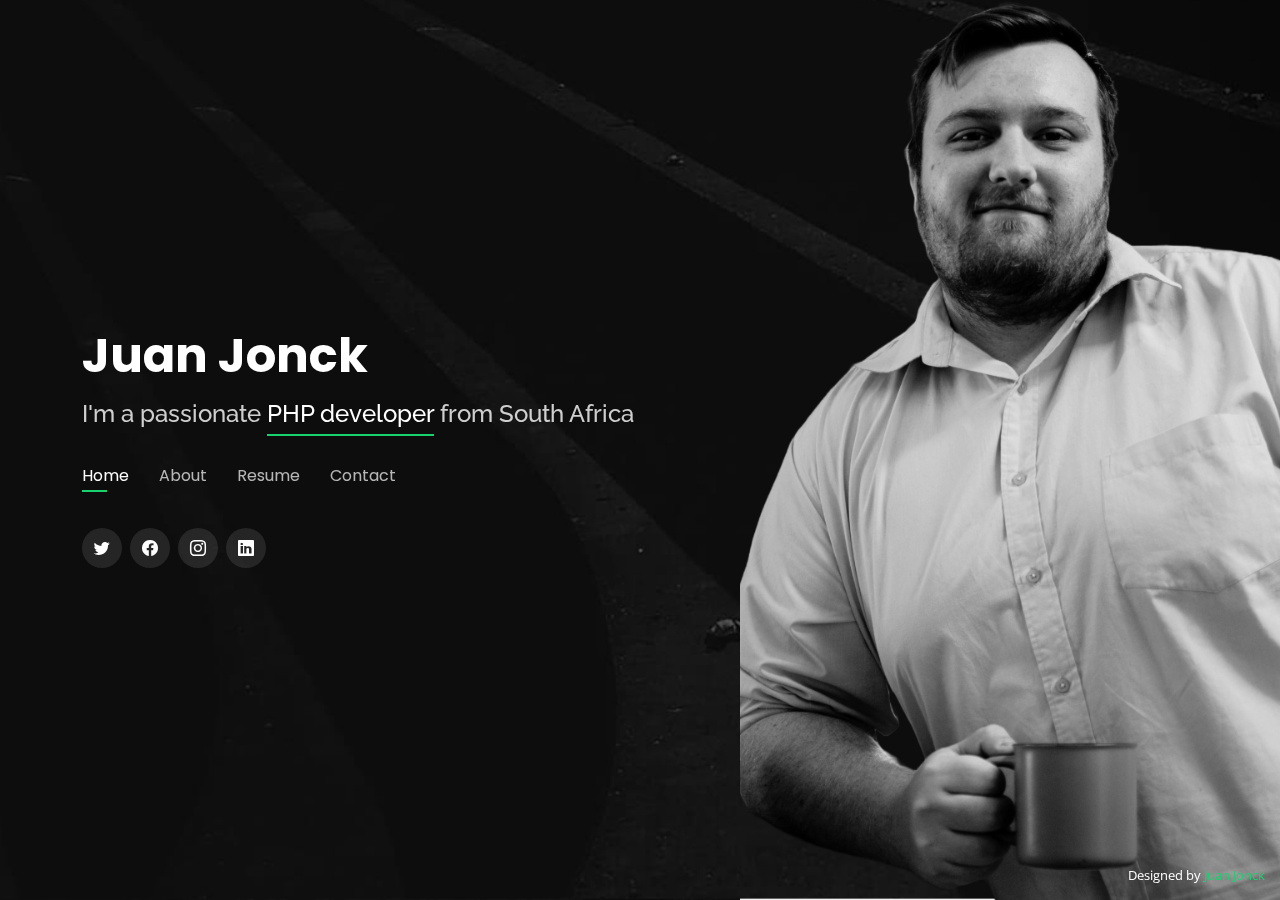
==== commit 2e6d2e88: "updated designed by" ====
--- a/index.html
+++ b/index.html
@@ -608,7 +608,7 @@
   </section><!-- End Contact Section -->
 
   <div class="credits">
-    Designed by <a href="https://bootstrapmade.com/">BootstrapMade</a>
+    Designed by <a href="#">Juan Jonck</a>
   </div>
 
   <!-- Vendor JS Files -->
